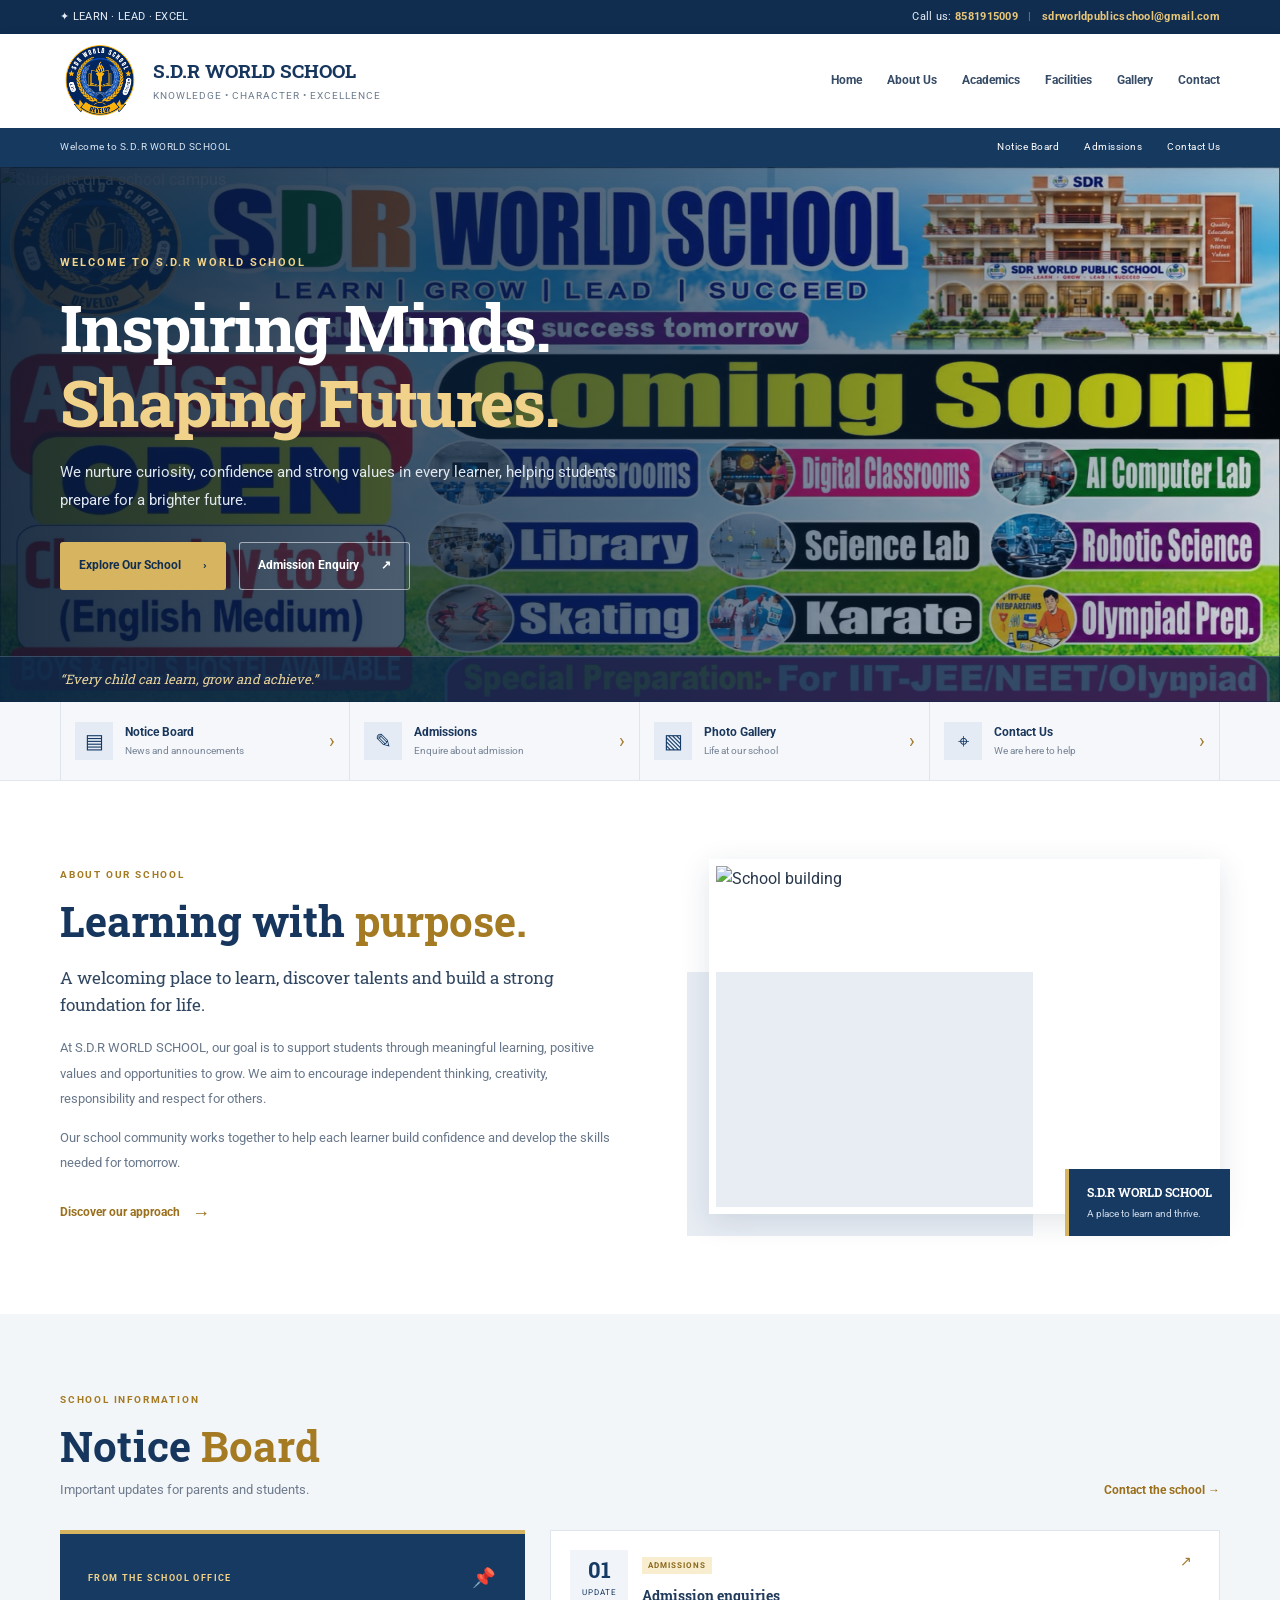
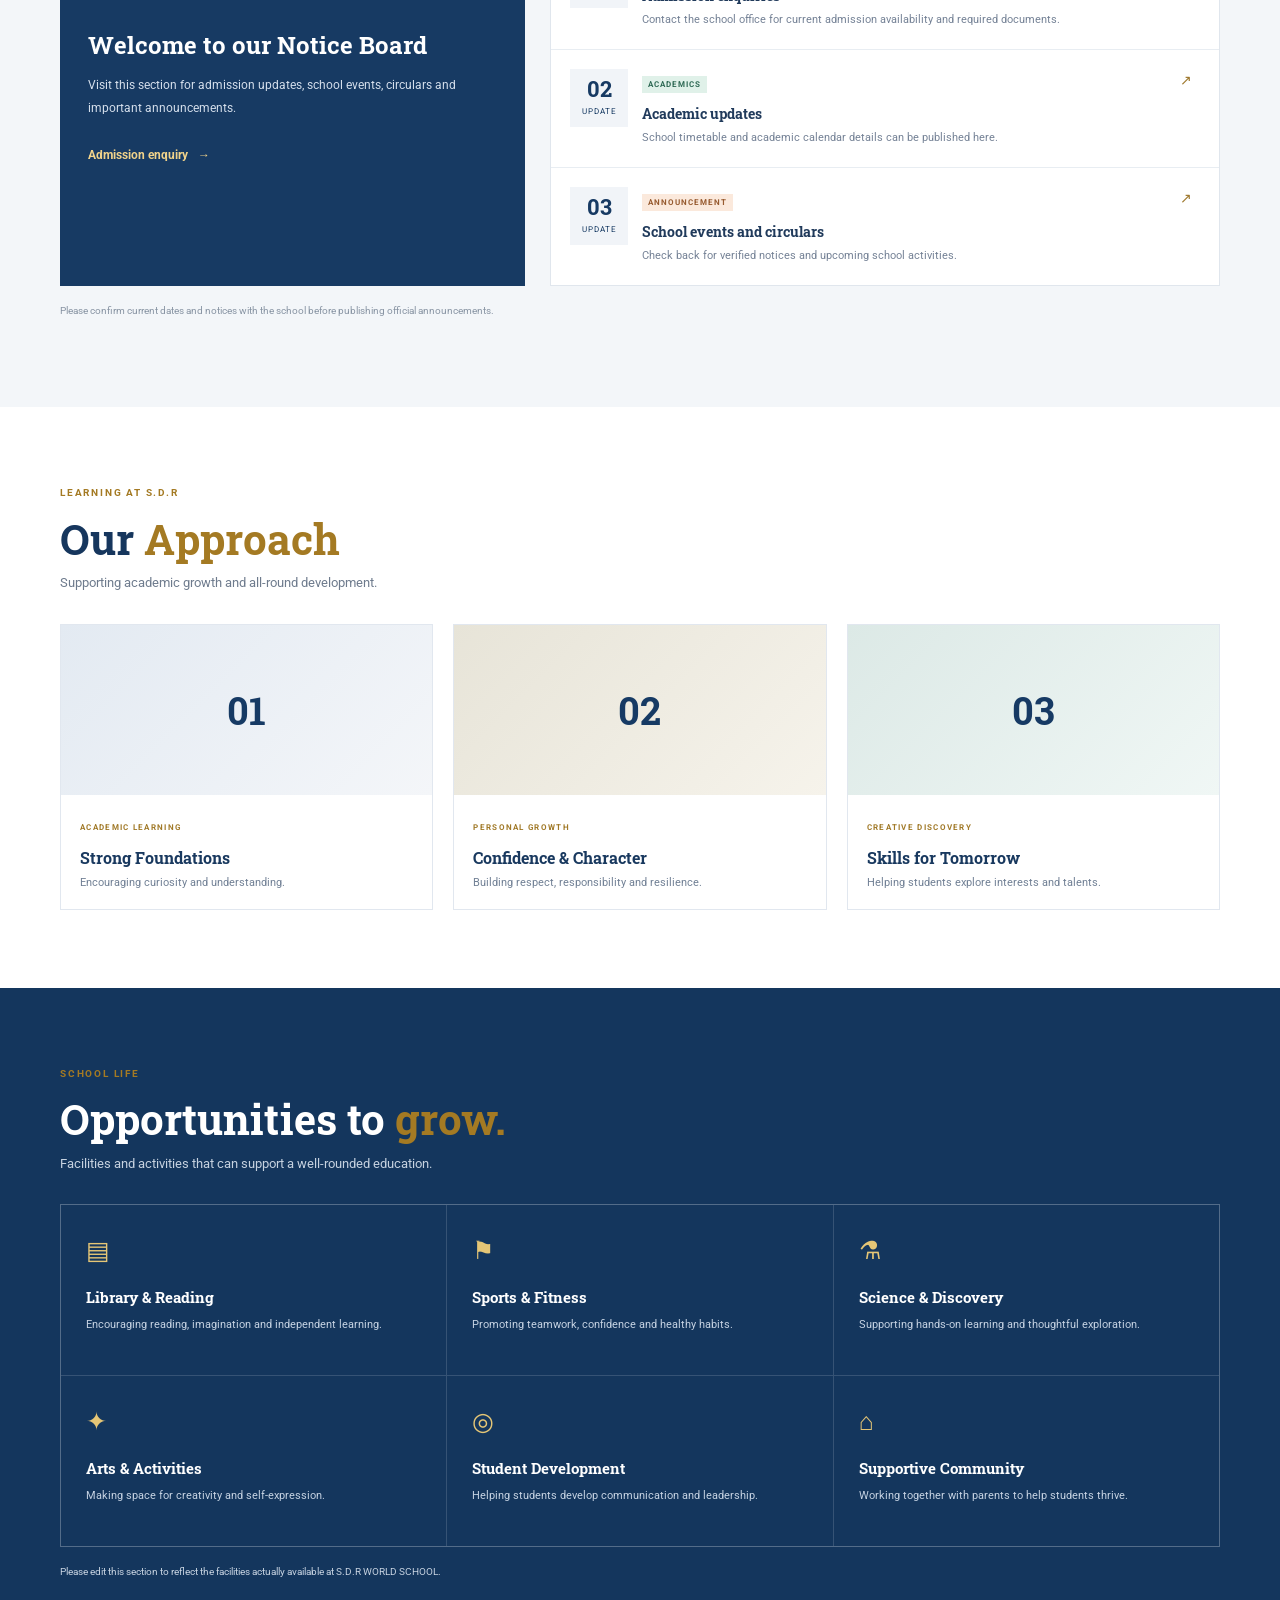
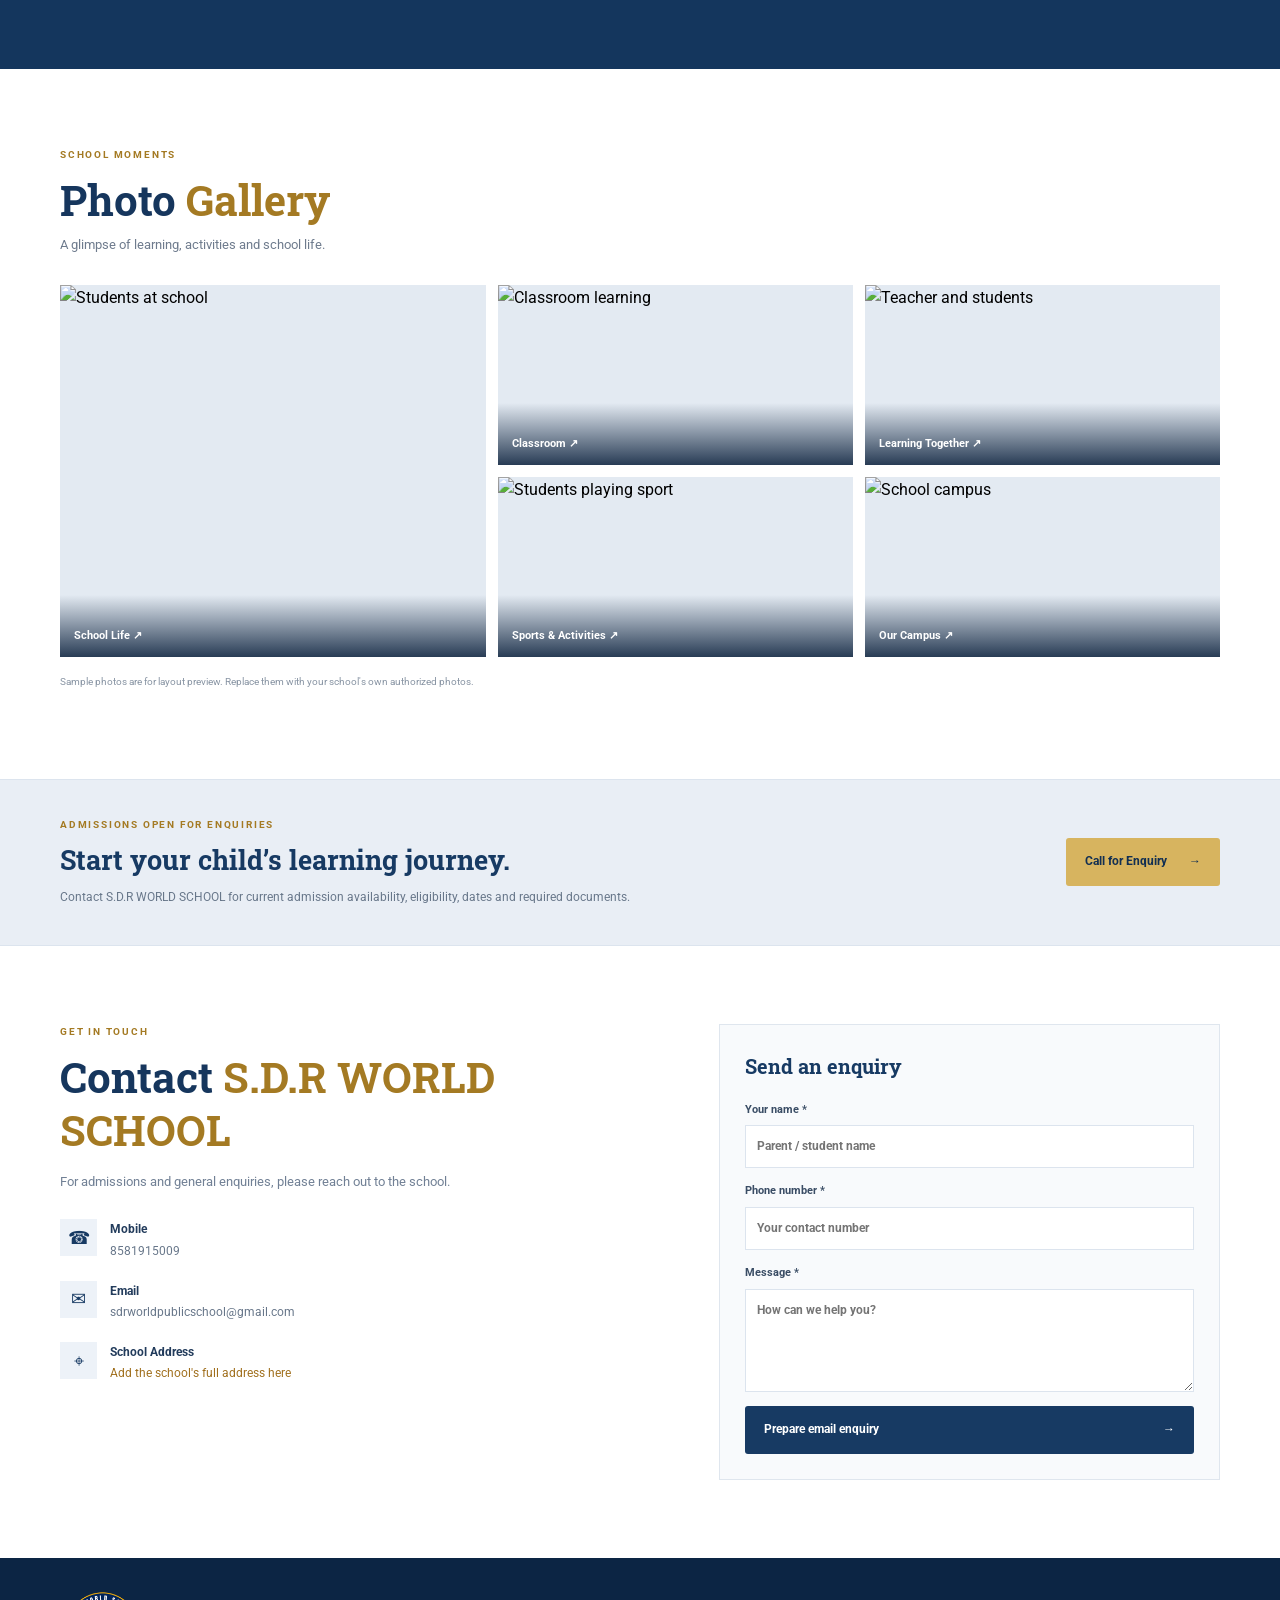
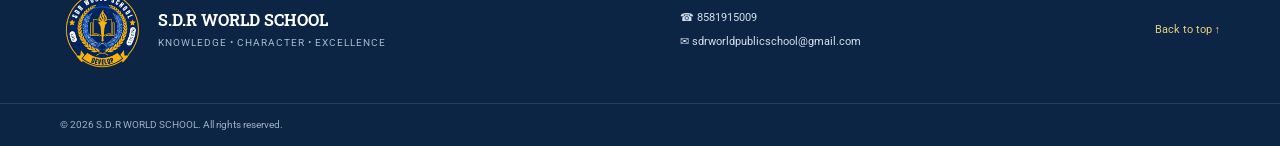
==== index.html @ 9d7c6c74 "Add files via upload" ====
<!DOCTYPE html>
<html lang="en">
<head>
<meta charset="UTF-8">
<meta name="viewport" content="width=device-width, initial-scale=1">
<meta name="description" content="S.D.R WORLD SCHOOL — learning, character and excellence.">
<title>S.D.R WORLD SCHOOL | Official Website</title>


<link rel="preconnect" href="https://fonts.googleapis.com">
<link href="https://fonts.googleapis.com/css2?family=Roboto:wght@400;500;700&family=Roboto+Slab:wght@500;600;700&display=swap" rel="stylesheet">

<link rel="stylesheet" href="style.css">

<script src="script.js" defer></script>


</head>
<body>
<div class="top-strip">
  <div class="wrap strip-inner">
    <span>✦ LEARN · LEAD · EXCEL</span>
    <span>Call us:
       <a href="tel:+918581915009">8581915009</a>
        <span class="top-sep">|</span> 
        <a href="mailto:sdrworldpublicschool@gmail.com">sdrworldpublicschool@gmail.com</a>
      </span>
    </div>
  </div>

<header class="header">
  <div class="wrap identity">
    <a class="school-brand" href="#home" aria-label="S.D.R WORLD SCHOOL home">
      
<img
  src="logo.png"
  alt="S.D.R WORLD SCHOOL Logo"
  class="school-logo">

      <span>
        <strong>S.D.R WORLD SCHOOL</strong>
        <small>Knowledge • Character • Excellence</small>
      </span>
    </a>
    <button class="menu-btn" id="menuBtn" aria-expanded="false" aria-controls="nav" aria-label="Open menu">☰</button>

    <nav id="nav">
      <a href="#home">Home</a>
      <a href="#about">About Us</a>
      <a href="#academics">Academics</a>
      <a href="#facilities">Facilities</a>
      <a href="#gallery">Gallery</a>
      <a href="#contact">Contact</a>
    </nav>
  </div>
  <div class="nav-bottom">
    <div class="wrap nav-bottom-inner">
      <span>Welcome to S.D.R WORLD SCHOOL</span>
      <div>
        <a href="#notices">Notice Board</a>
        <a href="#admissions">Admissions</a>
        <a href="#contact">Contact Us</a>
      </div>
    </div>
  </div>
</header>
<main>
<section class="hero" id="home">
  <img src="https://images.unsplash.com/photo-1523050854058-8df90110c9f1?auto=format&fit=crop&w=2000&q=85" alt="Students on a school campus" class="hero-bg">
  <div class="hero-shade"></div>
  <div class="wrap hero-content">
    <div class="hero-label">WELCOME TO S.D.R WORLD SCHOOL</div>
    <h1>Inspiring Minds.
      <br>
      <span>Shaping Futures.</span>
    </h1>
    <p>We nurture curiosity, confidence and strong values in every learner, helping students prepare for a brighter future.</p>
    
    <div class="hero-buttons">
      <a class="btn gold" href="#about">Explore Our School
         <span>›</span>
        </a>
        <a class="btn transparent" href="#admissions">Admission Enquiry <span>↗</span>
        </a>
      </div>
    </div>
  <div class="hero-motto">
    <div class="wrap">“Every child can learn, grow and achieve.”</div>
  </div>
</section>
<div class="quick-links">
  <div class="wrap quick-grid">
<a href="#notices">
  <span class="quick-icon">▤</span>
  <span>
    <b>Notice Board</b>
    <small>News and announcements</small>
  </span>
  <i>›</i>
</a>
<a href="#admissions">
  <span class="quick-icon">✎</span>
  <span><b>Admissions</b>
    <small>Enquire about admission</small>
  </span>
  <i>›</i>
</a>
<a href="#gallery">
  <span class="quick-icon">▧</span>
  <span>
    <b>Photo Gallery</b>
    <small>Life at our school</small>
  </span>
  <i>›</i>
</a>
<a href="#contact">

  <span class="quick-icon">⌖</span>
  <span>
    <b>Contact Us</b>
    <small>We are here to help</small>
  </span>
  <i>›</i>
</a>
</div>
</div>
<section class="section" id="about">
  <div class="wrap about-grid">
    <div>
      <div class="kicker">ABOUT OUR SCHOOL</div>
      <h2>Learning with <em>purpose.</em></h2>
      <p class="lead">A welcoming place to learn, discover talents and build a strong foundation for life.</p>
      <p>At S.D.R WORLD SCHOOL, our goal is to support students through meaningful learning, positive values and opportunities to grow. We aim to encourage independent thinking, creativity, responsibility and respect for others.</p>
      <p>Our school community works together to help each learner build confidence and develop the skills needed for tomorrow.</p>
      <a class="inline-link" href="#academics">
        Discover our approach <b>→</b>
      </a>
    </div>
    <div class="about-image">
      <img src="https://images.unsplash.com/photo-1580582932707-520aed937b7b?auto=format&fit=crop&w=1000&q=85" alt="School building">
      <div class="image-note">
        <strong>S.D.R WORLD SCHOOL</strong>
        <small>A place to learn and thrive.</small>
      </div>
    </div>
    </div>
  </section>

<section class="notice-section section" id="notices">
  <div class="wrap">
    <div class="section-title"><div>
      <div class="kicker">SCHOOL INFORMATION</div>
      <h2>Notice <em>Board</em></h2>
      <p>Important updates for parents and students.</p>
    </div>
    <a class="inline-link" href="#contact">Contact the school →</a>
  </div>
  <div class="notice-layout">
    <div class="notice-feature">
      <div class="notice-feature-top">
        <span>FROM THE SCHOOL OFFICE</span>
        <span class="pin">📌</span>
      </div>
      <h3>Welcome to our Notice Board</h3>
      <p>Visit this section for admission updates, school events, circulars and important announcements.</p>
      <a href="#admissions">Admission enquiry <b>→</b></a>
    </div>
    
    <div class="notice-list">
<article class="notice">
  <div class="date">
    <b>01</b>
    <span>UPDATE</span>
  </div>
  <div>
    <span class="tag">ADMISSIONS</span>
    <h3>Admission enquiries</h3>
    <p>Contact the school office for current admission availability and required documents.</p>
  </div>
  <span class="arrow">↗</span>
</article>


<article class="notice">
  <div class="date"><b>02</b>
    <span>UPDATE</span>
  </div>
  <div>
    <span class="tag green">ACADEMICS</span>
    <h3>Academic updates</h3>
    <p>School timetable and academic calendar details can be published here.</p>
  </div>
  <span class="arrow">↗</span>
</article>

<article class="notice">
  <div class="date"><b>03</b>
    <span>UPDATE</span>
  </div>
  <div>
    <span class="tag orange">ANNOUNCEMENT</span>
    <h3>School events and circulars</h3>
    <p>Check back for verified notices and upcoming school activities.</p>
  </div>
  <span class="arrow">↗</span>
</article>

</div>
</div>

<p class="notice-warning">Please confirm current dates and notices with the school before publishing official announcements.</p>
</div>
</section>

<section class="section admin-section" id="academics">
  <div class="wrap">
    <div class="section-title">
      <div>
        <div class="kicker">LEARNING AT S.D.R</div>
        <h2>Our <em>Approach</em></h2>
        <p>Supporting academic growth and all-round development.</p>
      </div>
    </div>
    <div class="staff-grid">
      <article class="staff-card">
        <div class="staff-placeholder">01</div>
        <div class="staff-info">
          <span>ACADEMIC LEARNING</span>
          <h3>Strong Foundations</h3>
          <p>Encouraging curiosity and understanding.</p>
        </div>
      </article>
      <article class="staff-card">
        <div class="staff-placeholder alt1">02</div>
        <div class="staff-info">
          <span>PERSONAL GROWTH</span>
          <h3>Confidence & Character</h3>
          <p>Building respect, responsibility and resilience.</p>
        </div>
      </article>

      <article class="staff-card">
        <div class="staff-placeholder alt2">03</div>
        <div class="staff-info">
          <span>CREATIVE DISCOVERY</span>
          <h3>Skills for Tomorrow</h3>
          <p>Helping students explore interests and talents.</p>
        </div>
      </article>
    </div>
  </div>
</section>

<section class="facilities-section section" id="facilities">
  <div class="wrap">
    <div class="section-title light-title"><div>
      <div class="kicker">SCHOOL LIFE</div>
      <h2>Opportunities to <em>grow.</em></h2>
      <p>Facilities and activities that can support a well-rounded education.</p>
    </div>
  </div>
  <div class="facility-grid">
    <article>
      <span>▤</span>
      <h3>Library & Reading</h3>
      <p>Encouraging reading, imagination and independent learning.</p>
    </article>
    <article>
      <span>⚑</span>
      <h3>Sports & Fitness</h3>
      <p>Promoting teamwork, confidence and healthy habits.</p>
    </article>
    
    <article>
      <span>⚗</span>
      <h3>Science & Discovery</h3>
      <p>Supporting hands-on learning and thoughtful exploration.</p>
    </article>
    <article>
      <span>✦</span>
      <h3>Arts & Activities</h3>
      <p>Making space for creativity and self-expression.</p>
    </article>

    <article>
      <span>◎</span>
      <h3>Student Development</h3>
      <p>Helping students develop communication and leadership.</p>
    </article>
    
    <article>
      <span>⌂</span>
      <h3>Supportive Community</h3>
      <p>Working together with parents to help students thrive.</p>
    </article>

  </div>
  <p class="facility-note">Please edit this section to reflect the facilities actually available at S.D.R WORLD SCHOOL.</p>
</div>
</section>



<section class="section gallery-section" id="gallery">
  <div class="wrap">
    <div class="section-title">
      <div>
        <div class="kicker">SCHOOL MOMENTS</div>
        <h2>Photo <em>Gallery</em></h2>
        <p>A glimpse of learning, activities and school life.</p>
      </div>
    </div>
    <div class="gallery-grid">
      <button class="gallery-item large" data-src="https://images.unsplash.com/photo-1523050854058-8df90110c9f1?auto=format&fit=crop&w=1600&q=90">
        <img src="https://images.unsplash.com/photo-1523050854058-8df90110c9f1?auto=format&fit=crop&w=1000&q=80" alt="Students at school">
        <span>School Life ↗</span>
      </button>
      <button class="gallery-item" data-src="https://images.unsplash.com/photo-1509062522246-3755977927d7?auto=format&fit=crop&w=1600&q=90">
        <img src="https://images.unsplash.com/photo-1509062522246-3755977927d7?auto=format&fit=crop&w=700&q=80" alt="Classroom learning">
        <span>Classroom ↗</span>
      </button>
      <button class="gallery-item" data-src="https://images.unsplash.com/photo-1577896851231-70ef18881754?auto=format&fit=crop&w=1600&q=90">
        <img src="https://images.unsplash.com/photo-1577896851231-70ef18881754?auto=format&fit=crop&w=700&q=80" alt="Teacher and students">
        <span>Learning Together ↗</span>
      </button>
      
      <button class="gallery-item" data-src="https://images.unsplash.com/photo-1529390079861-591de354faf5?auto=format&fit=crop&w=1600&q=90">
        <img src="https://images.unsplash.com/photo-1529390079861-591de354faf5?auto=format&fit=crop&w=700&q=80" alt="Students playing sport">
        <span>Sports & Activities ↗</span>
      </button>
      <button class="gallery-item" data-src="https://images.unsplash.com/photo-1580582932707-520aed937b7b?auto=format&fit=crop&w=1600&q=90">
        <img src="https://images.unsplash.com/photo-1580582932707-520aed937b7b?auto=format&fit=crop&w=700&q=80" alt="School campus">
        <span>Our Campus ↗</span>
      </button>
    </div>
    <p class="small-note">Sample photos are for layout preview. Replace them with your school's own authorized photos.</p>
  </div>
</section>


<section class="admission-band" id="admissions">
  <div class="wrap band-inner"><div>
    <div class="kicker">ADMISSIONS OPEN FOR ENQUIRIES</div>
    <h2>Start your child’s learning journey.</h2>
    <p>Contact S.D.R WORLD SCHOOL for current admission availability, eligibility, dates and required documents.</p>
  </div>
  <a class="btn gold" href="tel:+918581915009">Call for Enquiry 
    <span>→</span></a>
  </div>
</section>


<section class="section contact-section" id="contact">
  
  <div class="wrap contact-grid">
    <div>
      <div class="kicker">GET IN TOUCH</div>
      <h2>Contact <em>S.D.R WORLD SCHOOL</em></h2>
      <p>For admissions and general enquiries, please reach out to the school.</p>
      <div class="contact-details"><div>
        <span>☎</span>
        <p>
          <b>Mobile</b>
          <br>
          <a href="tel:+918581915009">8581915009</a>
        </p>
      </div>
      <div>
        <span>✉</span>
        <p>
          <b>Email</b>
          <br>
          <a href="mailto:sdrworldpublicschool@gmail.com">sdrworldpublicschool@gmail.com</a>
        </p>
      </div>
      <div>
        <span>⌖</span>
        <p>
          <b>School Address</b>
          <br>
          <span class="address-placeholder">Add the school's full address here</span>
        </p>
      </div>
    </div>
  </div>
  <form id="contactForm" class="contact-form">
    <h3>Send an enquiry</h3>
    <label>Your name *
      <input name="name" required minlength="2" placeholder="Parent / student name">
    </label>
    <label>Phone number *
      <input name="phone" required inputmode="tel" pattern="[0-9+() -]{7,20}" placeholder="Your contact number">
    </label>
    <label>Message *<textarea name="message" required rows="4" placeholder="How can we help you?"></textarea>
    </label>
    <button class="btn navy-btn" type="submit">Prepare email enquiry 
      <span>→</span>
    </button>
    <p id="formStatus" class="form-status" role="status" aria-live="polite"></p>
  </form>
</div>
</section>


</main>


<footer>
  <div class="wrap footer-top">
    <a class="school-brand footer-brand" href="#home">
      
<img
  src="logo.png"
  alt="S.D.R WORLD SCHOOL Logo"
  class="school-logo footer-school-logo"
>

      <span>
        <strong>S.D.R WORLD SCHOOL</strong>
        <small>Knowledge • Character • Excellence</small>
      </span>
    </a>
    <div class="footer-contact">
      <a href="tel:+918581915009">☎ 8581915009</a>
      <a href="mailto:sdrworldpublicschool@gmail.com">✉ sdrworldpublicschool@gmail.com</a>
    </div>
    <a href="#home">Back to top ↑</a>
  </div>
  <div class="footer-bottom">
    <div class="wrap">© 
      <span id="year">

    </span> 
    
    S.D.R WORLD SCHOOL. All rights reserved.
  </div>
</div>
</footer>

<div class="lightbox" id="lightbox" hidden role="dialog" aria-modal="true" aria-label="Gallery photo">
  <button id="closeLightbox" aria-label="Close photo">×</button>
  <img id="lightboxImg" alt="">
</div>
</body>
</html>
---- style.css ----
*{box-sizing:border-box}

html{scroll-behavior:smooth;scroll-padding-top:130px}

body{margin:0;font-family:Roboto,Arial,sans-serif;color:#27364a;line-height:1.65}

a{color:inherit;text-decoration:none}

img{display:block;max-width:100%}

button,input,textarea{font:inherit}

.wrap{width:min(1160px,calc(100% - 44px));margin:auto}

.top-strip{background:#102d50;color:#e7edf5;font-size:11px;letter-spacing:.3px}

.strip-inner{min-height:34px;display:flex;align-items:center;justify-content:space-between;gap:15px}

.strip-inner a{color:#e8c779;font-weight:700}

.top-sep{padding:0 7px;color:#6e86a1}

.header{position:sticky;top:0;z-index:20;background:white;box-shadow:0 3px 14px #102d5010}

.identity{min-height:94px;display:flex;align-items:center;justify-content:space-between;gap:25px}

.school-brand{display:flex;align-items:center;gap:13px;color:#16365d}

.crest{width:62px;height:62px;clip-path:polygon(0 0,100% 0,100% 72%,50% 100%,0 72%);background:#153b67;color:#f2d48a;display:flex;flex-direction:column;align-items:center;justify-content:center;border:2px solid #d6b65e}

.crest b{font-family:"Roboto Slab",serif;font-size:17px;line-height:1.1}

.crest small{font-size:6px;letter-spacing:.4px;margin-top:5px}

.school-brand strong{display:block;font-family:"Roboto Slab",serif;font-size:19px;line-height:1.35}

.school-brand>span:last-child>small{display:block;color:#6e7d90;font-size:10px;letter-spacing:1px;text-transform:uppercase;margin-top:4px}

.identity nav{display:flex;align-items:center;gap:clamp(12px,2vw,25px);font-size:12px;font-weight:700;color:#374c66}

.identity nav a:hover{color:#a4771e}

.menu-btn{display:none;background:#173a63;color:white;border:0;border-radius:5px;padding:8px 11px;font-size:21px}

.nav-bottom{background:#16395f;color:white}

.nav-bottom-inner{min-height:39px;display:flex;justify-content:space-between;align-items:center;font-size:10px;letter-spacing:.5px}

.nav-bottom-inner>span{color:#d9e4f1}

.nav-bottom-inner div{display:flex;gap:25px}

.nav-bottom a:hover{color:#f3d58c}

.hero{height:535px;position:relative;color:white;display:flex;align-items:center;background:#102d50;overflow:hidden}

.hero-bg,.hero-shade{position:absolute;inset:0;width:100%;height:100%;object-fit:cover}

.hero-shade{background:linear-gradient(90deg,rgba(8,27,50,.9),rgba(10,37,66,.68) 50%,rgba(11,35,61,.18))}

.hero-content{position:relative;z-index:1;padding-bottom:25px}

.hero-label{color:#f1d38a;font-size:11px;font-weight:700;letter-spacing:2px}

.hero h1{font-family:"Roboto Slab",serif;font-size:clamp(39px,5.4vw,65px);line-height:1.15;letter-spacing:-1.6px;margin:18px 0}

.hero h1 span{color:#f0d28a}

.hero p{max-width:560px;color:#e0e7ef;font-size:15px;line-height:1.9;margin-bottom:27px}

.hero-buttons{display:flex;gap:13px;flex-wrap:wrap}

.btn{display:inline-flex;align-items:center;justify-content:center;gap:22px;padding:13px 18px;font-size:12px;font-weight:700;border:1px solid transparent;border-radius:3px;transition:.2s;cursor:pointer}

.btn:hover{transform:translateY(-2px)}

.btn.gold{background:#d7b45f;color:#122f52}

.btn.gold:hover{background:#f0d28a}

.btn.transparent{border-color:#ffffff88;color:white;background:#ffffff0b}

.btn.transparent:hover{background:#ffffff19}

.hero-motto{position:absolute;z-index:1;bottom:0;left:0;right:0;background:#0d294cbb;border-top:1px solid #ffffff2b;color:#e7d39c;font-family:"Roboto Slab",serif;font-size:13px;font-style:italic;padding:12px 0}

.quick-links{background:#f5f7fa;border-bottom:1px solid #e2e7ee}

.quick-grid{display:grid;grid-template-columns:repeat(4,1fr)}

.quick-grid>a{display:flex;align-items:center;gap:12px;padding:20px 14px;border-right:1px solid #dfe5ed;min-width:0}

.quick-grid>a:first-child{border-left:1px solid #dfe5ed}

.quick-icon{width:38px;height:38px;display:grid;place-items:center;background:#e4ebf4;color:#163b67;font-size:20px;flex-shrink:0}

.quick-grid b,.quick-grid small{display:block}

.quick-grid b{font-size:12px;color:#1b385c}

.quick-grid small{font-size:10px;color:#778497}

.quick-grid i{margin-left:auto;color:#a47c2c;font-style:normal;font-size:19px}

.section{padding:78px 0}

.about-grid{display:grid;grid-template-columns:1fr .95fr;gap:65px;align-items:center}

.kicker{font-size:10px;letter-spacing:1.8px;font-weight:700;color:#a47a23}

.section h2,.contact-section h2{font-family:"Roboto Slab",serif;font-size:clamp(30px,3.5vw,42px);line-height:1.25;color:#16365d;margin:11px 0 15px}

.section h2 em,.contact-section h2 em{font-style:normal;color:#a47a23}

.about-grid p{font-size:13px;color:#68778a;line-height:1.95}

.about-grid .lead{font-family:"Roboto Slab",serif;font-size:17px;color:#314761;line-height:1.6}

.inline-link{display:inline-flex;gap:12px;align-items:center;color:#9a701d;font-size:12px;font-weight:700;margin-top:10px}

.inline-link b{font-size:18px}

.about-image{position:relative;padding:0 0 22px 22px}

.about-image:before{content:"";position:absolute;z-index:-1;left:0;bottom:0;width:65%;height:70%;background:#e8edf4}

.about-image img{height:355px;width:100%;object-fit:cover;border:7px solid white;box-shadow:0 8px 28px #172f4c20}

.image-note{position:absolute;right:-10px;bottom:0;background:#173a63;color:white;padding:14px 18px;border-left:4px solid #d7b45f}

.image-note strong,.image-note small{display:block}

.image-note strong{font-family:"Roboto Slab",serif;font-size:12px}

.image-note small{color:#cfdae8;font-size:10px;margin-top:3px}

.notice-section{background:#f3f6f9}

.section-title{display:flex;align-items:end;justify-content:space-between;gap:30px;margin-bottom:30px}

.section-title h2{margin-bottom:7px}

.section-title p{color:#6e7b8d;font-size:13px;margin:0}

.notice-layout{display:grid;grid-template-columns:.82fr 1.18fr;gap:25px}

.notice-feature{background:#173a63;color:white;padding:28px;min-height:300px;border-top:4px solid #d7b45f}.notice-feature-top{display:flex;justify-content:space-between;align-items:center;color:#f0d28a;font-size:9px;letter-spacing:1.4px;font-weight:700}.pin{font-size:19px}.notice-feature h3{font-family:"Roboto Slab",serif;font-size:24px;line-height:1.4;margin:35px 0 12px}.notice-feature p{color:#d5dfec;font-size:12px;line-height:1.9}.notice-feature>a{display:inline-flex;gap:10px;margin-top:14px;color:#f0d28a;font-size:12px;font-weight:700}.notice-list{background:white;border:1px solid #e0e6ed}.notice{display:grid;grid-template-columns:58px 1fr 20px;gap:14px;padding:19px;border-bottom:1px solid #e8edf2;align-items:start}.notice:last-child{border-bottom:0}.date{height:58px;background:#f1f4f8;display:flex;flex-direction:column;align-items:center;justify-content:center;color:#173a63}.date b{font-family:"Roboto Slab",serif;font-size:22px;line-height:1}.date span{font-size:8px;letter-spacing:1px;margin-top:5px}.tag{font-size:8px;font-weight:700;letter-spacing:1px;color:#8a681e;background:#f8edce;padding:4px 6px}.tag.green{color:#2f6a55;background:#e0f1e9}.tag.orange{color:#975b30;background:#fbe9dc}.notice h3{font-family:"Roboto Slab",serif;color:#203a5b;font-size:14px;margin:7px 0 4px}.notice p{font-size:11px;color:#758296;line-height:1.7;margin:0}.arrow{color:#9e782d;font-size:14px}.notice-warning,.small-note,.facility-note{font-size:10px;color:#8995a4;margin-top:17px}.admin-section{background:white}.staff-grid{display:grid;grid-template-columns:repeat(3,1fr);gap:20px}.staff-card{border:1px solid #e1e7ef;background:#fff}.staff-placeholder{height:170px;display:grid;place-items:center;background:linear-gradient(135deg,#e3eaf2,#f4f6f9);color:#163a64;font-family:"Roboto Slab",serif;font-size:38px;font-weight:700}.staff-placeholder.alt1{background:linear-gradient(135deg,#e7e4d8,#f6f3eb)}.staff-placeholder.alt2{background:linear-gradient(135deg,#dce9e6,#f0f7f5)}.staff-info{padding:17px 19px}.staff-info span{font-size:8px;letter-spacing:1.3px;color:#a17a29;font-weight:700}.staff-info h3{font-family:"Roboto Slab",serif;color:#19395f;font-size:16px;margin:7px 0 2px}.staff-info p{font-size:11px;color:#718095;margin:0}.facilities-section{background:#14365d;color:white}.light-title h2{color:white}.light-title p{color:#c6d2e0}.facility-grid{display:grid;grid-template-columns:repeat(3,1fr);gap:1px;background:#ffffff25;border:1px solid #ffffff25}.facility-grid article{padding:25px;background:#14365d;min-height:170px}.facility-grid article>span{font-size:25px;color:#e5c676}.facility-grid h3{font-family:"Roboto Slab",serif;font-size:15px;margin:13px 0 6px}.facility-grid p{font-size:11px;line-height:1.8;color:#c5d2e2;margin:0}.facility-note{color:#c6d2e0}.gallery-grid{display:grid;grid-template-columns:1.2fr 1fr 1fr;grid-template-rows:180px 180px;gap:12px}.gallery-item{position:relative;overflow:hidden;padding:0;border:0;background:#e3eaf2;cursor:pointer;text-align:left}.gallery-item img{width:100%;height:100%;object-fit:cover;transition:transform .4s}.gallery-item:hover img{transform:scale(1.05)}.gallery-item.large{grid-row:span 2}.gallery-item span{position:absolute;bottom:0;left:0;right:0;background:linear-gradient(transparent,#071d39d9);padding:32px 14px 12px;color:white;font-size:11px;font-weight:700}.admission-band{background:#e9eef5;border-top:1px solid #dce4ee;border-bottom:1px solid #dce4ee;padding:37px 0}.band-inner{display:flex;align-items:center;justify-content:space-between;gap:30px}.band-inner h2{font-family:"Roboto Slab",serif;color:#173a63;font-size:27px;margin:5px 0}.band-inner p{font-size:12px;color:#68778a;max-width:650px;margin:0}.contact-grid{display:grid;grid-template-columns:1fr .85fr;gap:70px}.contact-section>div>div>p{font-size:13px;color:#718095}.contact-details{display:grid;gap:18px;margin-top:27px}.contact-details>div{display:flex;align-items:start;gap:13px}.contact-details>div>span:first-child{width:37px;height:37px;display:grid;place-items:center;background:#edf2f8;color:#173a63;font-size:18px;flex-shrink:0}.contact-details p{font-size:12px;color:#68778a;margin:0;line-height:1.8}.contact-details b{color:#233c5c}.address-placeholder{color:#a06f1d}.contact-form{border:1px solid #dfe6ee;padding:25px;background:#f8fafc;display:grid;gap:14px}.contact-form h3{font-family:"Roboto Slab",serif;color:#173a63;margin:0 0 4px;font-size:20px}.contact-form label{font-size:11px;font-weight:700;color:#3a4d65}.contact-form input,.contact-form textarea{display:block;width:100%;margin-top:6px;padding:11px;border:1px solid #dce4ee;background:white;outline:none;font-size:12px}.contact-form input:focus,.contact-form textarea:focus{border-color:#547aa5}.contact-form textarea{resize:vertical}.navy-btn{background:#173a63;color:white;justify-content:space-between}.navy-btn:hover{background:#0f2a4b}.form-status{font-size:11px;color:#345a38;background:#e3f2e4;padding:10px;display:none;margin:0}.form-status.show{display:block}footer{background:#0c2544;color:white}.footer-top{display:flex;align-items:center;justify-content:space-between;gap:25px;padding:30px 0}.footer-brand{color:white}.footer-brand .crest{background:#20456d}.footer-brand strong{font-size:16px}.footer-brand>span:last-child>small{color:#a9b9ce}.footer-contact{display:grid;gap:5px;font-size:11px;color:#d4dfec}.footer-contact a:hover{color:#e8cc80}.footer-top>a:last-child{font-size:11px;color:#e8cc80}.footer-bottom{border-top:1px solid #ffffff1d;color:#9eafc4;font-size:10px;padding:13px 0}.lightbox{position:fixed;inset:0;z-index:100;background:#06152bef;display:grid;place-items:center;padding:35px}.lightbox[hidden]{display:none}.lightbox img{max-width:min(100%,1100px);max-height:85vh;object-fit:contain}.lightbox button{position:absolute;right:25px;top:20px;border:0;background:#ffffff20;color:white;width:43px;height:43px;font-size:30px;cursor:pointer}
@media(max-width:900px){.identity nav{gap:12px;font-size:11px}.school-brand strong{font-size:16px}.about-grid,.contact-grid{gap:35px}.notice-layout{grid-template-columns:1fr 1.2fr}.quick-grid>a{padding:15px 9px;gap:8px}.quick-grid small{font-size:9px}}
@media(max-width:700px){.wrap{width:calc(100% - 30px)}.strip-inner{font-size:9px;flex-wrap:wrap;padding:6px 0}.identity{min-height:78px}.menu-btn{display:block}.identity nav{display:none;position:absolute;left:0;right:0;top:78px;background:white;padding:15px;box-shadow:0 10px 18px #142d4d1a;flex-direction:column;align-items:stretch}.identity nav.open{display:flex}.identity nav a{padding:9px;border-bottom:1px solid #edf1f5}.nav-bottom-inner{font-size:9px}.nav-bottom-inner div{gap:12px}.hero{height:510px}.hero h1{font-size:42px}.hero p{font-size:13px}.quick-grid{grid-template-columns:1fr 1fr}.quick-grid>a{border-bottom:1px solid #dfe5ed}.quick-grid>a:nth-child(odd){border-left:1px solid #dfe5ed}.section{padding:58px 0}.about-grid,.notice-layout,.contact-grid{grid-template-columns:1fr}.about-image img{height:290px}.section-title{align-items:start;flex-direction:column;gap:12px}.notice-feature{min-height:260px}.staff-grid{grid-template-columns:1fr}.staff-placeholder{height:130px}.facility-grid{grid-template-columns:1fr 1fr}.facility-grid article{padding:18px;min-height:160px}.gallery-grid{grid-template-columns:1fr 1fr;grid-template-rows:200px 145px 145px;gap:9px}.gallery-item.large{grid-column:span 2;grid-row:auto}.band-inner{align-items:start;flex-direction:column}.footer-top{align-items:start;flex-wrap:wrap}.footer-contact{order:3;width:100%}}
@media(prefers-reduced-motion:reduce){html{scroll-behavior:auto}*,*::before,*::after{transition:none!important}}



/* Original SDR logo - Header and Footer */
.school-logo {
  width: 80px;
  height: 80px;
  object-fit: contain;
  display: block;
  flex-shrink: 0;
}

/* Footer logo size */
.footer-school-logo {
  width: 85px;
  height: 85px;
}

/* Mobile screen */
@media (max-width: 700px) {
  .school-logo {
    width: 58px;
    height: 58px;
  }

  .footer-school-logo {
    width: 65px;
    height: 65px;
  }
}







.hero {
  background-image: url("back.jpeg");
  background-size: 100% 100%;
  background-position: center;
  background-repeat: no-repeat;
}
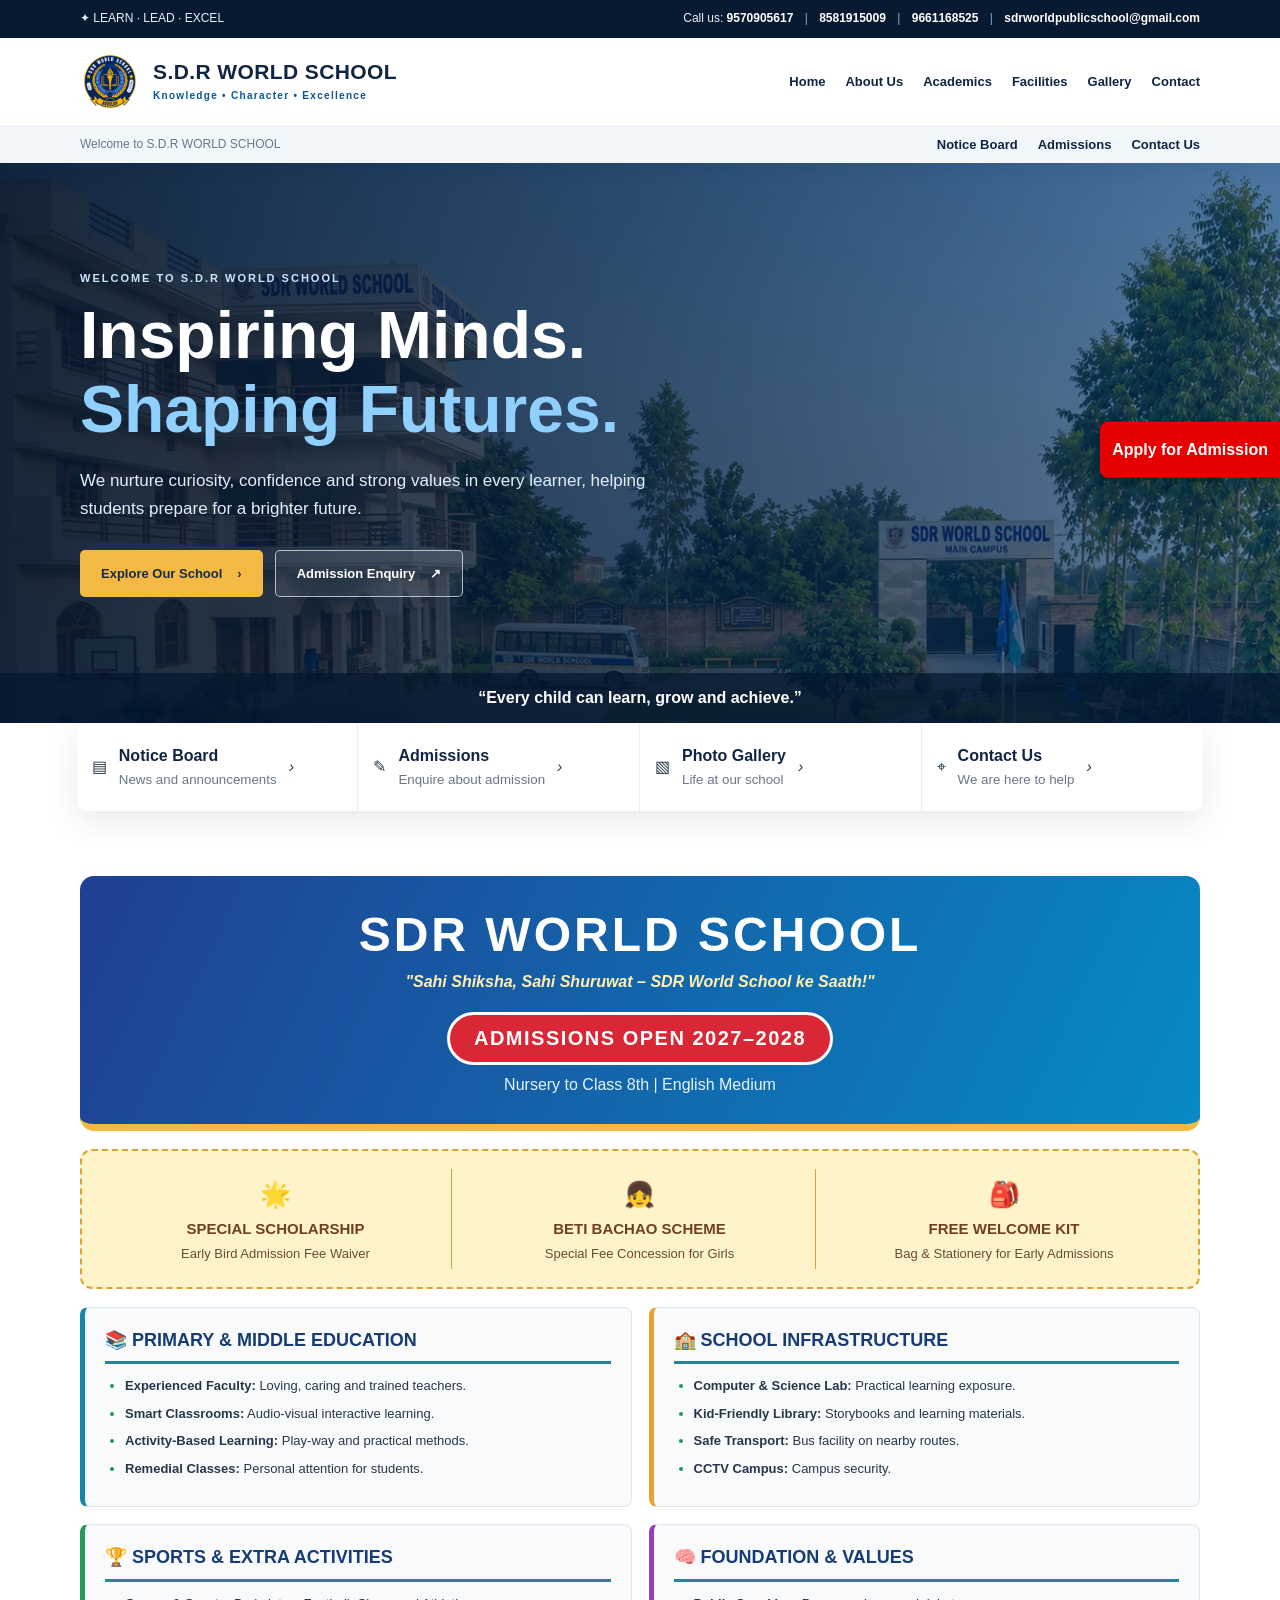
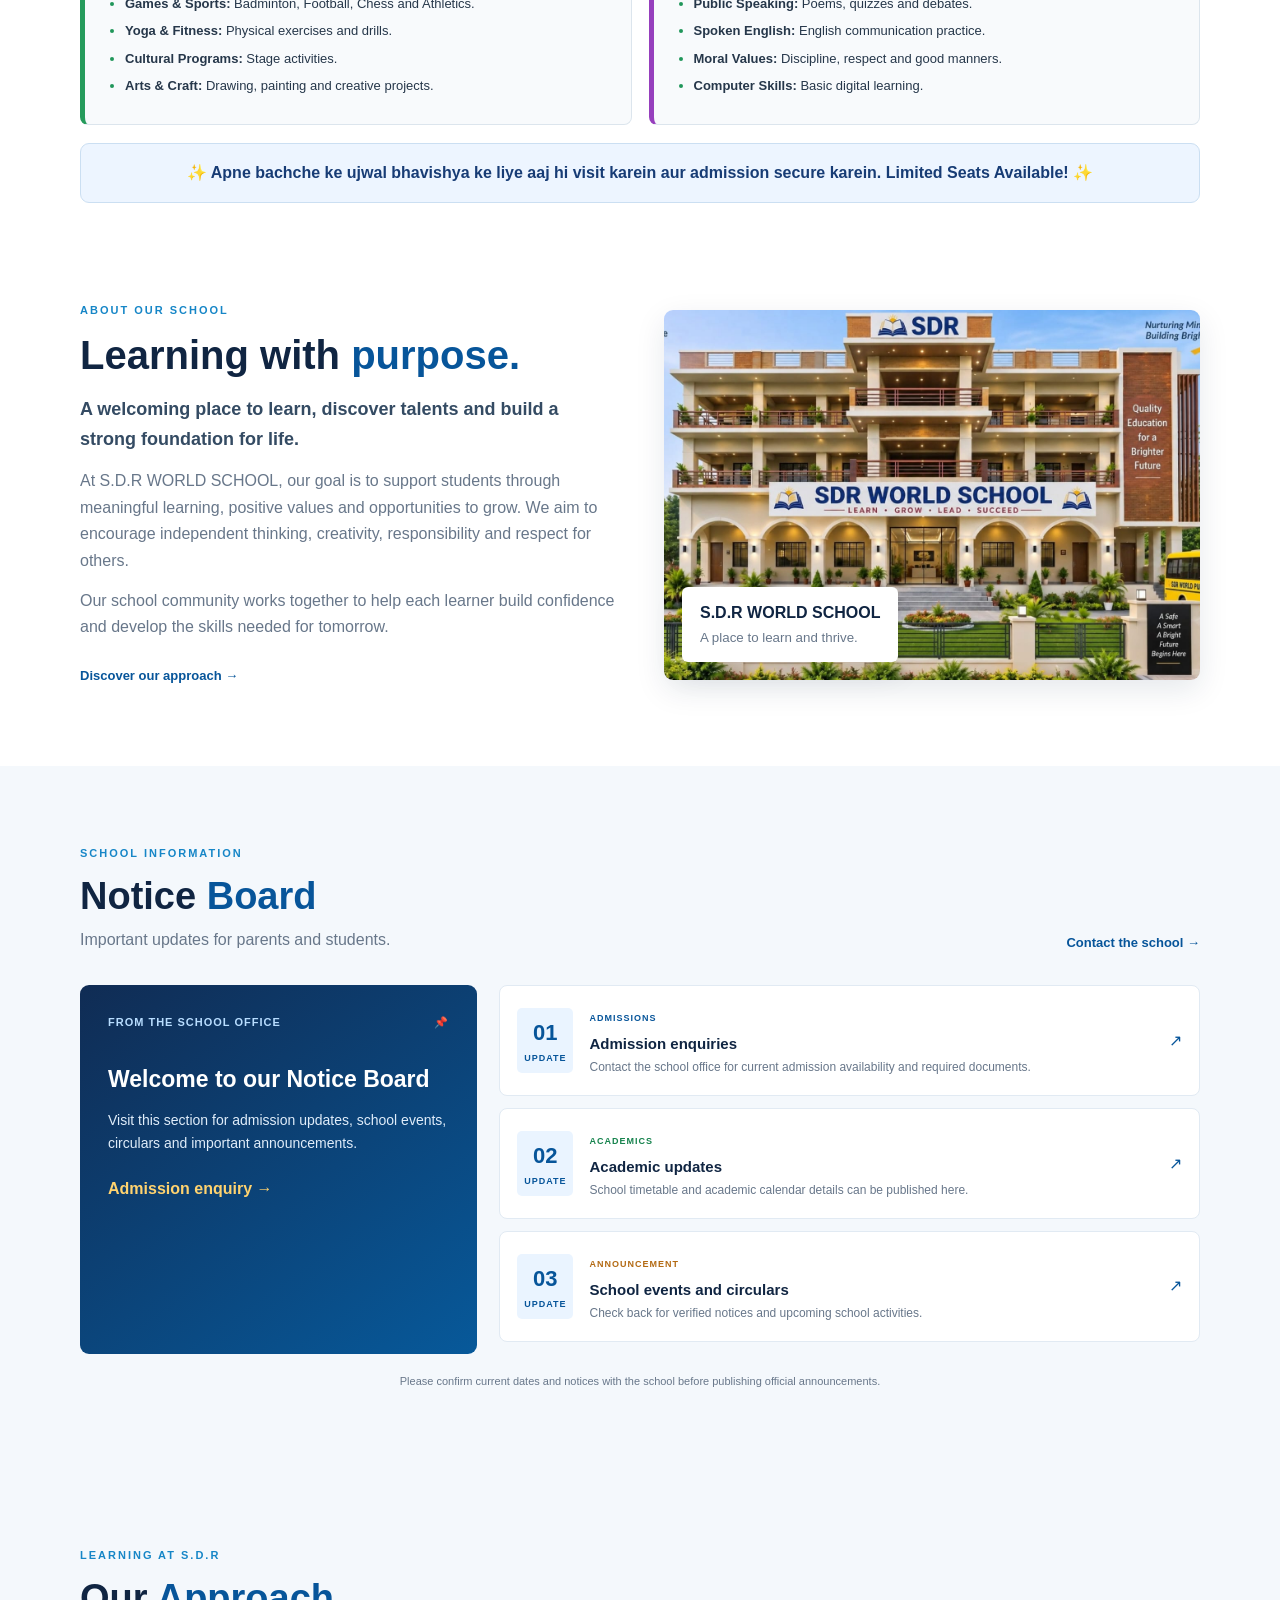
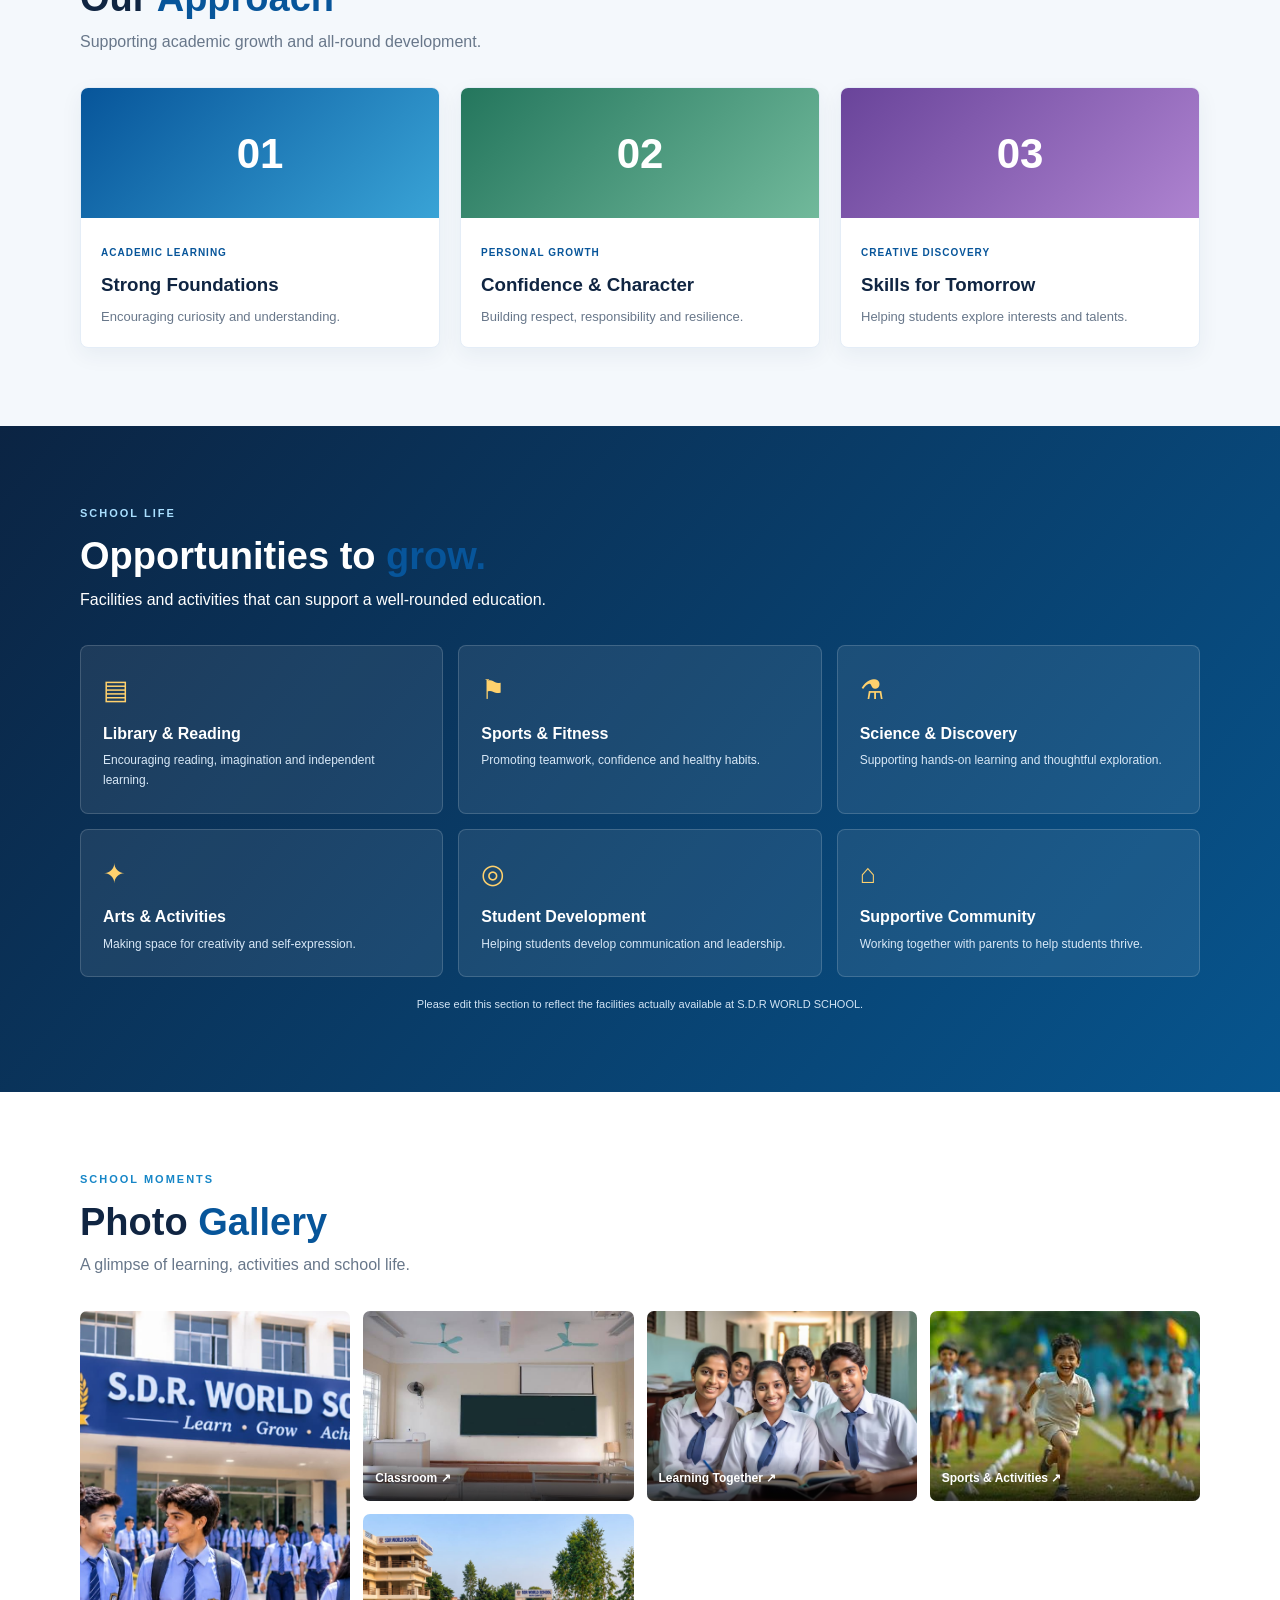
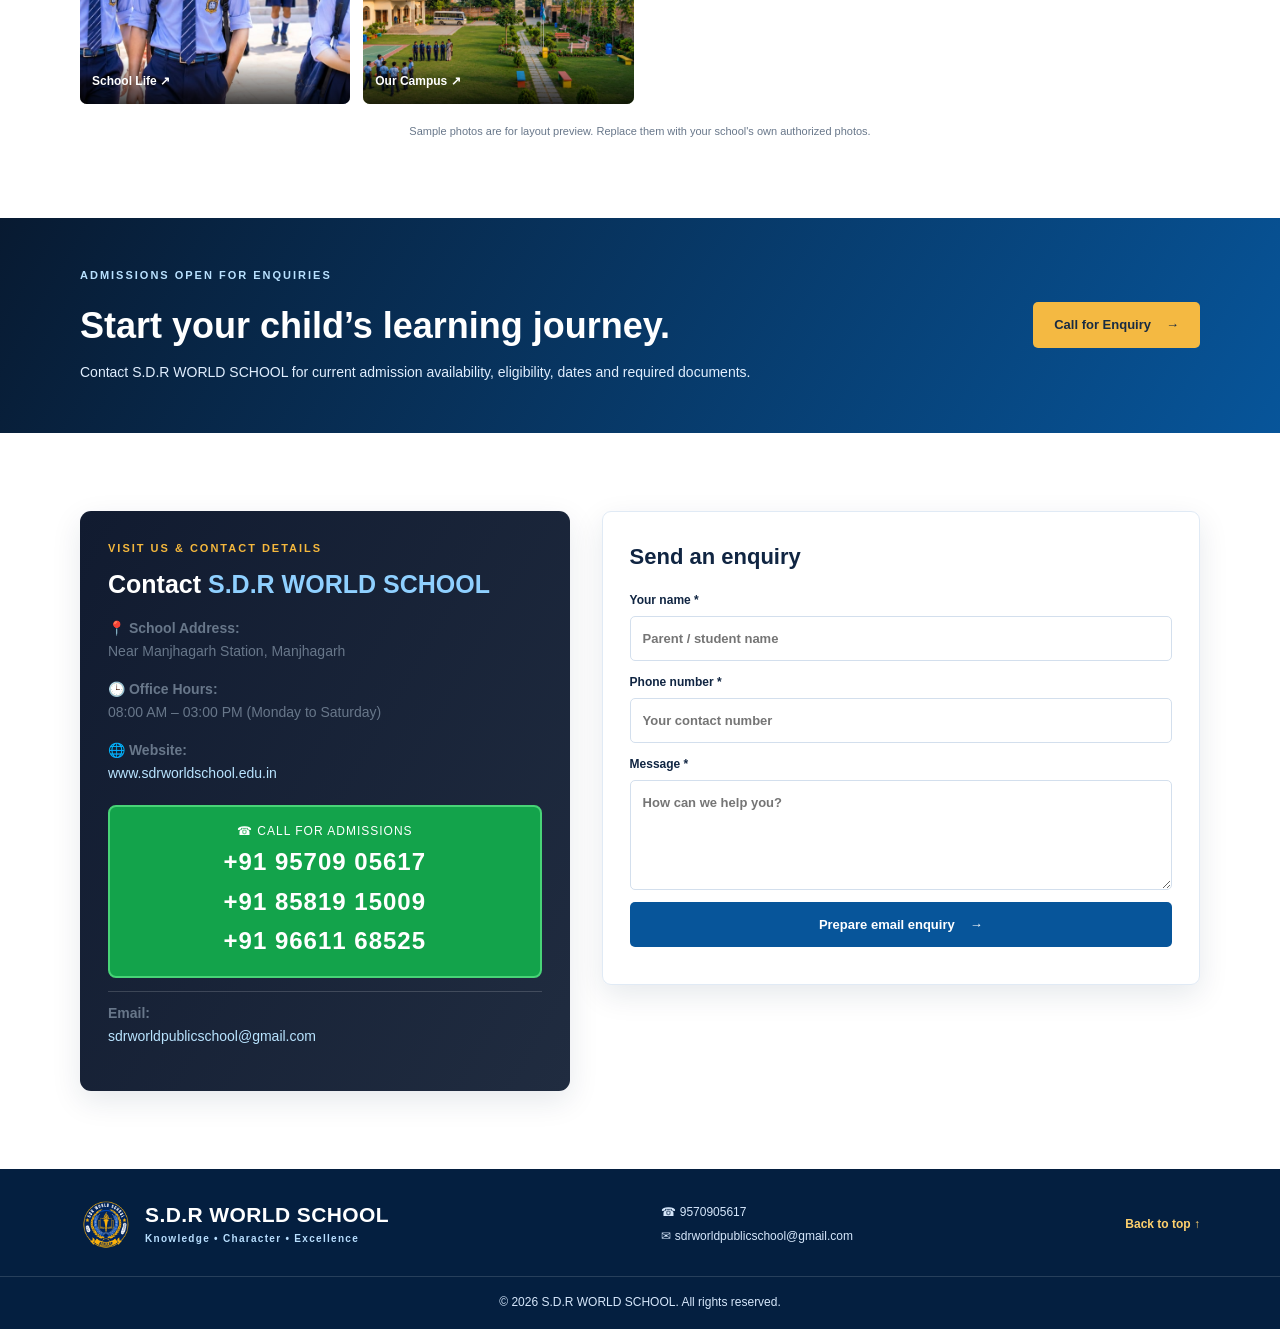
==== commit b06baca2: "Add files via upload" ====
--- a/index.html
+++ b/index.html
@@ -3,7 +3,7 @@
 <head>
 <meta charset="UTF-8">
 <meta name="viewport" content="width=device-width, initial-scale=1">
-<meta name="description" content="S.D.R WORLD SCHOOL — learning, character and excellence.">
+<meta name="description" content="S.D.R WORLD SCHOOL — learning, character and excellence. Admissions enquiry for Nursery to Class 8.">
 <title>S.D.R WORLD SCHOOL | Official Website</title>
 
 
@@ -21,7 +21,11 @@
   <div class="wrap strip-inner">
     <span>✦ LEARN · LEAD · EXCEL</span>
     <span>Call us:
+       <a href="tel:+919570905617">9570905617</a>
+        <span class="top-sep">|</span> 
        <a href="tel:+918581915009">8581915009</a>
+        <span class="top-sep">|</span> 
+       <a href="tel:+919661168525">9661168525</a>
         <span class="top-sep">|</span> 
         <a href="mailto:sdrworldpublicschool@gmail.com">sdrworldpublicschool@gmail.com</a>
       </span>
@@ -66,7 +70,7 @@
 </header>
 <main>
 <section class="hero" id="home">
-  <img src="https://images.unsplash.com/photo-1523050854058-8df90110c9f1?auto=format&fit=crop&w=2000&q=85" alt="Students on a school campus" class="hero-bg">
+  
   <div class="hero-shade"></div>
   <div class="wrap hero-content">
     <div class="hero-label">WELCOME TO S.D.R WORLD SCHOOL</div>
@@ -75,6 +79,10 @@
       <span>Shaping Futures.</span>
     </h1>
     <p>We nurture curiosity, confidence and strong values in every learner, helping students prepare for a brighter future.</p>
+
+    <div class="hero-image">
+  <!-- <img src="student1.png" alt="School Photo"> -->
+</div>
     
     <div class="hero-buttons">
       <a class="btn gold" href="#about">Explore Our School
@@ -124,6 +132,82 @@
 </a>
 </div>
 </div>
+<!-- ADMISSIONS PROMOTION: 2027-2028 -->
+<section class="admission-promo" id="admission-promo">
+  <div class="wrap">
+    <div class="promo-header">
+      <h2>SDR WORLD SCHOOL</h2>
+      <p class="promo-motto">"Sahi Shiksha, Sahi Shuruwat – SDR World School ke Saath!"</p>
+      <div class="open-badge">ADMISSIONS OPEN 2027–2028</div>
+      <p>Nursery to Class 8th | English Medium</p>
+    </div>
+
+    <div class="promo-benefits">
+      <article>
+        <span>🌟</span>
+        <h3>SPECIAL SCHOLARSHIP</h3>
+        <p>Early Bird Admission Fee Waiver</p>
+      </article>
+      <article>
+        <span>👧</span>
+        <h3>BETI BACHAO SCHEME</h3>
+        <p>Special Fee Concession for Girls</p>
+      </article>
+      <article>
+        <span>🎒</span>
+        <h3>FREE WELCOME KIT</h3>
+        <p>Bag & Stationery for Early Admissions</p>
+      </article>
+    </div>
+
+    <div class="promo-grid">
+      <article class="promo-card">
+        <h3>📚 PRIMARY & MIDDLE EDUCATION</h3>
+        <ul>
+          <li><b>Experienced Faculty:</b> Loving, caring and trained teachers.</li>
+          <li><b>Smart Classrooms:</b> Audio-visual interactive learning.</li>
+          <li><b>Activity-Based Learning:</b> Play-way and practical methods.</li>
+          <li><b>Remedial Classes:</b> Personal attention for students.</li>
+        </ul>
+      </article>
+
+      <article class="promo-card">
+        <h3>🏫 SCHOOL INFRASTRUCTURE</h3>
+        <ul>
+          <li><b>Computer & Science Lab:</b> Practical learning exposure.</li>
+          <li><b>Kid-Friendly Library:</b> Storybooks and learning materials.</li>
+          <li><b>Safe Transport:</b> Bus facility on nearby routes.</li>
+          <li><b>CCTV Campus:</b> Campus security.</li>
+        </ul>
+      </article>
+
+      <article class="promo-card">
+        <h3>🏆 SPORTS & EXTRA ACTIVITIES</h3>
+        <ul>
+          <li><b>Games & Sports:</b> Badminton, Football, Chess and Athletics.</li>
+          <li><b>Yoga & Fitness:</b> Physical exercises and drills.</li>
+          <li><b>Cultural Programs:</b> Stage activities.</li>
+          <li><b>Arts & Craft:</b> Drawing, painting and creative projects.</li>
+        </ul>
+      </article>
+
+      <article class="promo-card">
+        <h3>🧠 FOUNDATION & VALUES</h3>
+        <ul>
+          <li><b>Public Speaking:</b> Poems, quizzes and debates.</li>
+          <li><b>Spoken English:</b> English communication practice.</li>
+          <li><b>Moral Values:</b> Discipline, respect and good manners.</li>
+          <li><b>Computer Skills:</b> Basic digital learning.</li>
+        </ul>
+      </article>
+    </div>
+
+    <div class="promo-footer">
+      ✨ Apne bachche ke ujwal bhavishya ke liye aaj hi visit karein aur admission secure karein. Limited Seats Available! ✨
+    </div>
+  </div>
+</section>
+
 <section class="section" id="about">
   <div class="wrap about-grid">
     <div>
@@ -137,7 +221,7 @@
       </a>
     </div>
     <div class="about-image">
-      <img src="https://images.unsplash.com/photo-1580582932707-520aed937b7b?auto=format&fit=crop&w=1000&q=85" alt="School building">
+      <img src="back1.jpeg" alt="School building">
       <div class="image-note">
         <strong>S.D.R WORLD SCHOOL</strong>
         <small>A place to learn and thrive.</small>
@@ -311,25 +395,25 @@
       </div>
     </div>
     <div class="gallery-grid">
-      <button class="gallery-item large" data-src="https://images.unsplash.com/photo-1523050854058-8df90110c9f1?auto=format&fit=crop&w=1600&q=90">
-        <img src="https://images.unsplash.com/photo-1523050854058-8df90110c9f1?auto=format&fit=crop&w=1000&q=80" alt="Students at school">
+      <button class="gallery-item large" data-src="schoollife.jpeg">
+        <img src="schoollife.jpeg" alt="Students at school">
         <span>School Life ↗</span>
       </button>
-      <button class="gallery-item" data-src="https://images.unsplash.com/photo-1509062522246-3755977927d7?auto=format&fit=crop&w=1600&q=90">
-        <img src="https://images.unsplash.com/photo-1509062522246-3755977927d7?auto=format&fit=crop&w=700&q=80" alt="Classroom learning">
+      <button class="gallery-item" data-src="classroom.jpeg">
+        <img src="classroom.jpeg" alt="Classroom learning">
         <span>Classroom ↗</span>
       </button>
-      <button class="gallery-item" data-src="https://images.unsplash.com/photo-1577896851231-70ef18881754?auto=format&fit=crop&w=1600&q=90">
-        <img src="https://images.unsplash.com/photo-1577896851231-70ef18881754?auto=format&fit=crop&w=700&q=80" alt="Teacher and students">
+      <button class="gallery-item" data-src="learningtogether.avif">
+        <img src="learningtogether.avif" alt="Teacher and students">
         <span>Learning Together ↗</span>
       </button>
       
-      <button class="gallery-item" data-src="https://images.unsplash.com/photo-1529390079861-591de354faf5?auto=format&fit=crop&w=1600&q=90">
-        <img src="https://images.unsplash.com/photo-1529390079861-591de354faf5?auto=format&fit=crop&w=700&q=80" alt="Students playing sport">
+      <button class="gallery-item" data-src="sport.jpg">
+        <img src="sport.jpg" alt="Students taking part in sports">
         <span>Sports & Activities ↗</span>
       </button>
-      <button class="gallery-item" data-src="https://images.unsplash.com/photo-1580582932707-520aed937b7b?auto=format&fit=crop&w=1600&q=90">
-        <img src="https://images.unsplash.com/photo-1580582932707-520aed937b7b?auto=format&fit=crop&w=700&q=80" alt="School campus">
+      <button class="gallery-item" data-src="campuss.jpeg">
+        <img src="campuss.jpeg" alt="School campus">
         <span>Our Campus ↗</span>
       </button>
     </div>
@@ -344,7 +428,7 @@
     <h2>Start your child’s learning journey.</h2>
     <p>Contact S.D.R WORLD SCHOOL for current admission availability, eligibility, dates and required documents.</p>
   </div>
-  <a class="btn gold" href="tel:+918581915009">Call for Enquiry 
+  <a class="btn gold" href="tel:+919570905617">Call for Enquiry 
     <span>→</span></a>
   </div>
 </section>
@@ -353,36 +437,24 @@
 <section class="section contact-section" id="contact">
   
   <div class="wrap contact-grid">
-    <div>
-      <div class="kicker">GET IN TOUCH</div>
+    <div class="visit-info">
+      <div class="kicker">VISIT US & CONTACT DETAILS</div>
       <h2>Contact <em>S.D.R WORLD SCHOOL</em></h2>
-      <p>For admissions and general enquiries, please reach out to the school.</p>
-      <div class="contact-details"><div>
-        <span>☎</span>
-        <p>
-          <b>Mobile</b>
-          <br>
-          <a href="tel:+918581915009">8581915009</a>
-        </p>
-      </div>
-      <div>
-        <span>✉</span>
-        <p>
-          <b>Email</b>
-          <br>
-          <a href="mailto:sdrworldpublicschool@gmail.com">sdrworldpublicschool@gmail.com</a>
-        </p>
-      </div>
-      <div>
-        <span>⌖</span>
-        <p>
-          <b>School Address</b>
-          <br>
-          <span class="address-placeholder">Add the school's full address here</span>
-        </p>
-      </div>
-    </div>
-  </div>
+      <p><strong>📍 School Address:</strong><br>Near Manjhagarh Station, Manjhagarh</p>
+      <p><strong>🕒 Office Hours:</strong><br>08:00 AM – 03:00 PM (Monday to Saturday)</p>
+      <p><strong>🌐 Website:</strong><br>
+        <a href="https://www.sdrworldschool.edu.in" target="_blank" rel="noopener">www.sdrworldschool.edu.in</a>
+      </p>
+      <a class="admission-call" href="tel:+919570905617">
+        <small>☎ CALL FOR ADMISSIONS</small>
+        <strong>+91 95709 05617</strong>
+        <strong>+91 85819 15009</strong>
+        <strong>+91 96611 68525</strong>
+      </a>
+      <p class="contact-email"><strong>Email:</strong><br>
+        <a href="mailto:sdrworldpublicschool@gmail.com">sdrworldpublicschool@gmail.com</a>
+      </p>
+    </div>
   <form id="contactForm" class="contact-form">
     <h3>Send an enquiry</h3>
     <label>Your name *
@@ -421,7 +493,7 @@
       </span>
     </a>
     <div class="footer-contact">
-      <a href="tel:+918581915009">☎ 8581915009</a>
+      <a href="tel:+919570905617">☎ 9570905617</a>
       <a href="mailto:sdrworldpublicschool@gmail.com">✉ sdrworldpublicschool@gmail.com</a>
     </div>
     <a href="#home">Back to top ↑</a>
@@ -441,5 +513,12 @@
   <button id="closeLightbox" aria-label="Close photo">×</button>
   <img id="lightboxImg" alt="">
 </div>
+
+
+<a href="admissionform.html" class="apply-admission-btn">
+    Apply for Admission
+</a>
+
+
 </body>
 </html>
--- a/style.css
+++ b/style.css
@@ -1,193 +1,1501 @@
-*{box-sizing:border-box}
-
-html{scroll-behavior:smooth;scroll-padding-top:130px}
-
-body{margin:0;font-family:Roboto,Arial,sans-serif;color:#27364a;line-height:1.65}
-
-a{color:inherit;text-decoration:none}
-
-img{display:block;max-width:100%}
-
-button,input,textarea{font:inherit}
-
-.wrap{width:min(1160px,calc(100% - 44px));margin:auto}
-
-.top-strip{background:#102d50;color:#e7edf5;font-size:11px;letter-spacing:.3px}
-
-.strip-inner{min-height:34px;display:flex;align-items:center;justify-content:space-between;gap:15px}
-
-.strip-inner a{color:#e8c779;font-weight:700}
-
-.top-sep{padding:0 7px;color:#6e86a1}
-
-.header{position:sticky;top:0;z-index:20;background:white;box-shadow:0 3px 14px #102d5010}
-
-.identity{min-height:94px;display:flex;align-items:center;justify-content:space-between;gap:25px}
-
-.school-brand{display:flex;align-items:center;gap:13px;color:#16365d}
-
-.crest{width:62px;height:62px;clip-path:polygon(0 0,100% 0,100% 72%,50% 100%,0 72%);background:#153b67;color:#f2d48a;display:flex;flex-direction:column;align-items:center;justify-content:center;border:2px solid #d6b65e}
-
-.crest b{font-family:"Roboto Slab",serif;font-size:17px;line-height:1.1}
-
-.crest small{font-size:6px;letter-spacing:.4px;margin-top:5px}
-
-.school-brand strong{display:block;font-family:"Roboto Slab",serif;font-size:19px;line-height:1.35}
-
-.school-brand>span:last-child>small{display:block;color:#6e7d90;font-size:10px;letter-spacing:1px;text-transform:uppercase;margin-top:4px}
-
-.identity nav{display:flex;align-items:center;gap:clamp(12px,2vw,25px);font-size:12px;font-weight:700;color:#374c66}
-
-.identity nav a:hover{color:#a4771e}
-
-.menu-btn{display:none;background:#173a63;color:white;border:0;border-radius:5px;padding:8px 11px;font-size:21px}
-
-.nav-bottom{background:#16395f;color:white}
-
-.nav-bottom-inner{min-height:39px;display:flex;justify-content:space-between;align-items:center;font-size:10px;letter-spacing:.5px}
-
-.nav-bottom-inner>span{color:#d9e4f1}
-
-.nav-bottom-inner div{display:flex;gap:25px}
-
-.nav-bottom a:hover{color:#f3d58c}
-
-.hero{height:535px;position:relative;color:white;display:flex;align-items:center;background:#102d50;overflow:hidden}
-
-.hero-bg,.hero-shade{position:absolute;inset:0;width:100%;height:100%;object-fit:cover}
-
-.hero-shade{background:linear-gradient(90deg,rgba(8,27,50,.9),rgba(10,37,66,.68) 50%,rgba(11,35,61,.18))}
-
-.hero-content{position:relative;z-index:1;padding-bottom:25px}
-
-.hero-label{color:#f1d38a;font-size:11px;font-weight:700;letter-spacing:2px}
-
-.hero h1{font-family:"Roboto Slab",serif;font-size:clamp(39px,5.4vw,65px);line-height:1.15;letter-spacing:-1.6px;margin:18px 0}
-
-.hero h1 span{color:#f0d28a}
-
-.hero p{max-width:560px;color:#e0e7ef;font-size:15px;line-height:1.9;margin-bottom:27px}
-
-.hero-buttons{display:flex;gap:13px;flex-wrap:wrap}
-
-.btn{display:inline-flex;align-items:center;justify-content:center;gap:22px;padding:13px 18px;font-size:12px;font-weight:700;border:1px solid transparent;border-radius:3px;transition:.2s;cursor:pointer}
-
-.btn:hover{transform:translateY(-2px)}
-
-.btn.gold{background:#d7b45f;color:#122f52}
-
-.btn.gold:hover{background:#f0d28a}
-
-.btn.transparent{border-color:#ffffff88;color:white;background:#ffffff0b}
-
-.btn.transparent:hover{background:#ffffff19}
-
-.hero-motto{position:absolute;z-index:1;bottom:0;left:0;right:0;background:#0d294cbb;border-top:1px solid #ffffff2b;color:#e7d39c;font-family:"Roboto Slab",serif;font-size:13px;font-style:italic;padding:12px 0}
-
-.quick-links{background:#f5f7fa;border-bottom:1px solid #e2e7ee}
-
-.quick-grid{display:grid;grid-template-columns:repeat(4,1fr)}
-
-.quick-grid>a{display:flex;align-items:center;gap:12px;padding:20px 14px;border-right:1px solid #dfe5ed;min-width:0}
-
-.quick-grid>a:first-child{border-left:1px solid #dfe5ed}
-
-.quick-icon{width:38px;height:38px;display:grid;place-items:center;background:#e4ebf4;color:#163b67;font-size:20px;flex-shrink:0}
-
-.quick-grid b,.quick-grid small{display:block}
-
-.quick-grid b{font-size:12px;color:#1b385c}
-
-.quick-grid small{font-size:10px;color:#778497}
-
-.quick-grid i{margin-left:auto;color:#a47c2c;font-style:normal;font-size:19px}
-
-.section{padding:78px 0}
-
-.about-grid{display:grid;grid-template-columns:1fr .95fr;gap:65px;align-items:center}
-
-.kicker{font-size:10px;letter-spacing:1.8px;font-weight:700;color:#a47a23}
-
-.section h2,.contact-section h2{font-family:"Roboto Slab",serif;font-size:clamp(30px,3.5vw,42px);line-height:1.25;color:#16365d;margin:11px 0 15px}
-
-.section h2 em,.contact-section h2 em{font-style:normal;color:#a47a23}
-
-.about-grid p{font-size:13px;color:#68778a;line-height:1.95}
-
-.about-grid .lead{font-family:"Roboto Slab",serif;font-size:17px;color:#314761;line-height:1.6}
-
-.inline-link{display:inline-flex;gap:12px;align-items:center;color:#9a701d;font-size:12px;font-weight:700;margin-top:10px}
-
-.inline-link b{font-size:18px}
-
-.about-image{position:relative;padding:0 0 22px 22px}
-
-.about-image:before{content:"";position:absolute;z-index:-1;left:0;bottom:0;width:65%;height:70%;background:#e8edf4}
-
-.about-image img{height:355px;width:100%;object-fit:cover;border:7px solid white;box-shadow:0 8px 28px #172f4c20}
-
-.image-note{position:absolute;right:-10px;bottom:0;background:#173a63;color:white;padding:14px 18px;border-left:4px solid #d7b45f}
-
-.image-note strong,.image-note small{display:block}
-
-.image-note strong{font-family:"Roboto Slab",serif;font-size:12px}
-
-.image-note small{color:#cfdae8;font-size:10px;margin-top:3px}
-
-.notice-section{background:#f3f6f9}
-
-.section-title{display:flex;align-items:end;justify-content:space-between;gap:30px;margin-bottom:30px}
-
-.section-title h2{margin-bottom:7px}
-
-.section-title p{color:#6e7b8d;font-size:13px;margin:0}
-
-.notice-layout{display:grid;grid-template-columns:.82fr 1.18fr;gap:25px}
-
-.notice-feature{background:#173a63;color:white;padding:28px;min-height:300px;border-top:4px solid #d7b45f}.notice-feature-top{display:flex;justify-content:space-between;align-items:center;color:#f0d28a;font-size:9px;letter-spacing:1.4px;font-weight:700}.pin{font-size:19px}.notice-feature h3{font-family:"Roboto Slab",serif;font-size:24px;line-height:1.4;margin:35px 0 12px}.notice-feature p{color:#d5dfec;font-size:12px;line-height:1.9}.notice-feature>a{display:inline-flex;gap:10px;margin-top:14px;color:#f0d28a;font-size:12px;font-weight:700}.notice-list{background:white;border:1px solid #e0e6ed}.notice{display:grid;grid-template-columns:58px 1fr 20px;gap:14px;padding:19px;border-bottom:1px solid #e8edf2;align-items:start}.notice:last-child{border-bottom:0}.date{height:58px;background:#f1f4f8;display:flex;flex-direction:column;align-items:center;justify-content:center;color:#173a63}.date b{font-family:"Roboto Slab",serif;font-size:22px;line-height:1}.date span{font-size:8px;letter-spacing:1px;margin-top:5px}.tag{font-size:8px;font-weight:700;letter-spacing:1px;color:#8a681e;background:#f8edce;padding:4px 6px}.tag.green{color:#2f6a55;background:#e0f1e9}.tag.orange{color:#975b30;background:#fbe9dc}.notice h3{font-family:"Roboto Slab",serif;color:#203a5b;font-size:14px;margin:7px 0 4px}.notice p{font-size:11px;color:#758296;line-height:1.7;margin:0}.arrow{color:#9e782d;font-size:14px}.notice-warning,.small-note,.facility-note{font-size:10px;color:#8995a4;margin-top:17px}.admin-section{background:white}.staff-grid{display:grid;grid-template-columns:repeat(3,1fr);gap:20px}.staff-card{border:1px solid #e1e7ef;background:#fff}.staff-placeholder{height:170px;display:grid;place-items:center;background:linear-gradient(135deg,#e3eaf2,#f4f6f9);color:#163a64;font-family:"Roboto Slab",serif;font-size:38px;font-weight:700}.staff-placeholder.alt1{background:linear-gradient(135deg,#e7e4d8,#f6f3eb)}.staff-placeholder.alt2{background:linear-gradient(135deg,#dce9e6,#f0f7f5)}.staff-info{padding:17px 19px}.staff-info span{font-size:8px;letter-spacing:1.3px;color:#a17a29;font-weight:700}.staff-info h3{font-family:"Roboto Slab",serif;color:#19395f;font-size:16px;margin:7px 0 2px}.staff-info p{font-size:11px;color:#718095;margin:0}.facilities-section{background:#14365d;color:white}.light-title h2{color:white}.light-title p{color:#c6d2e0}.facility-grid{display:grid;grid-template-columns:repeat(3,1fr);gap:1px;background:#ffffff25;border:1px solid #ffffff25}.facility-grid article{padding:25px;background:#14365d;min-height:170px}.facility-grid article>span{font-size:25px;color:#e5c676}.facility-grid h3{font-family:"Roboto Slab",serif;font-size:15px;margin:13px 0 6px}.facility-grid p{font-size:11px;line-height:1.8;color:#c5d2e2;margin:0}.facility-note{color:#c6d2e0}.gallery-grid{display:grid;grid-template-columns:1.2fr 1fr 1fr;grid-template-rows:180px 180px;gap:12px}.gallery-item{position:relative;overflow:hidden;padding:0;border:0;background:#e3eaf2;cursor:pointer;text-align:left}.gallery-item img{width:100%;height:100%;object-fit:cover;transition:transform .4s}.gallery-item:hover img{transform:scale(1.05)}.gallery-item.large{grid-row:span 2}.gallery-item span{position:absolute;bottom:0;left:0;right:0;background:linear-gradient(transparent,#071d39d9);padding:32px 14px 12px;color:white;font-size:11px;font-weight:700}.admission-band{background:#e9eef5;border-top:1px solid #dce4ee;border-bottom:1px solid #dce4ee;padding:37px 0}.band-inner{display:flex;align-items:center;justify-content:space-between;gap:30px}.band-inner h2{font-family:"Roboto Slab",serif;color:#173a63;font-size:27px;margin:5px 0}.band-inner p{font-size:12px;color:#68778a;max-width:650px;margin:0}.contact-grid{display:grid;grid-template-columns:1fr .85fr;gap:70px}.contact-section>div>div>p{font-size:13px;color:#718095}.contact-details{display:grid;gap:18px;margin-top:27px}.contact-details>div{display:flex;align-items:start;gap:13px}.contact-details>div>span:first-child{width:37px;height:37px;display:grid;place-items:center;background:#edf2f8;color:#173a63;font-size:18px;flex-shrink:0}.contact-details p{font-size:12px;color:#68778a;margin:0;line-height:1.8}.contact-details b{color:#233c5c}.address-placeholder{color:#a06f1d}.contact-form{border:1px solid #dfe6ee;padding:25px;background:#f8fafc;display:grid;gap:14px}.contact-form h3{font-family:"Roboto Slab",serif;color:#173a63;margin:0 0 4px;font-size:20px}.contact-form label{font-size:11px;font-weight:700;color:#3a4d65}.contact-form input,.contact-form textarea{display:block;width:100%;margin-top:6px;padding:11px;border:1px solid #dce4ee;background:white;outline:none;font-size:12px}.contact-form input:focus,.contact-form textarea:focus{border-color:#547aa5}.contact-form textarea{resize:vertical}.navy-btn{background:#173a63;color:white;justify-content:space-between}.navy-btn:hover{background:#0f2a4b}.form-status{font-size:11px;color:#345a38;background:#e3f2e4;padding:10px;display:none;margin:0}.form-status.show{display:block}footer{background:#0c2544;color:white}.footer-top{display:flex;align-items:center;justify-content:space-between;gap:25px;padding:30px 0}.footer-brand{color:white}.footer-brand .crest{background:#20456d}.footer-brand strong{font-size:16px}.footer-brand>span:last-child>small{color:#a9b9ce}.footer-contact{display:grid;gap:5px;font-size:11px;color:#d4dfec}.footer-contact a:hover{color:#e8cc80}.footer-top>a:last-child{font-size:11px;color:#e8cc80}.footer-bottom{border-top:1px solid #ffffff1d;color:#9eafc4;font-size:10px;padding:13px 0}.lightbox{position:fixed;inset:0;z-index:100;background:#06152bef;display:grid;place-items:center;padding:35px}.lightbox[hidden]{display:none}.lightbox img{max-width:min(100%,1100px);max-height:85vh;object-fit:contain}.lightbox button{position:absolute;right:25px;top:20px;border:0;background:#ffffff20;color:white;width:43px;height:43px;font-size:30px;cursor:pointer}
-@media(max-width:900px){.identity nav{gap:12px;font-size:11px}.school-brand strong{font-size:16px}.about-grid,.contact-grid{gap:35px}.notice-layout{grid-template-columns:1fr 1.2fr}.quick-grid>a{padding:15px 9px;gap:8px}.quick-grid small{font-size:9px}}
-@media(max-width:700px){.wrap{width:calc(100% - 30px)}.strip-inner{font-size:9px;flex-wrap:wrap;padding:6px 0}.identity{min-height:78px}.menu-btn{display:block}.identity nav{display:none;position:absolute;left:0;right:0;top:78px;background:white;padding:15px;box-shadow:0 10px 18px #142d4d1a;flex-direction:column;align-items:stretch}.identity nav.open{display:flex}.identity nav a{padding:9px;border-bottom:1px solid #edf1f5}.nav-bottom-inner{font-size:9px}.nav-bottom-inner div{gap:12px}.hero{height:510px}.hero h1{font-size:42px}.hero p{font-size:13px}.quick-grid{grid-template-columns:1fr 1fr}.quick-grid>a{border-bottom:1px solid #dfe5ed}.quick-grid>a:nth-child(odd){border-left:1px solid #dfe5ed}.section{padding:58px 0}.about-grid,.notice-layout,.contact-grid{grid-template-columns:1fr}.about-image img{height:290px}.section-title{align-items:start;flex-direction:column;gap:12px}.notice-feature{min-height:260px}.staff-grid{grid-template-columns:1fr}.staff-placeholder{height:130px}.facility-grid{grid-template-columns:1fr 1fr}.facility-grid article{padding:18px;min-height:160px}.gallery-grid{grid-template-columns:1fr 1fr;grid-template-rows:200px 145px 145px;gap:9px}.gallery-item.large{grid-column:span 2;grid-row:auto}.band-inner{align-items:start;flex-direction:column}.footer-top{align-items:start;flex-wrap:wrap}.footer-contact{order:3;width:100%}}
-@media(prefers-reduced-motion:reduce){html{scroll-behavior:auto}*,*::before,*::after{transition:none!important}}
-
-
-
-/* Original SDR logo - Header and Footer */
+/* ==============================
+   1. ROOT VARIABLES
+============================== */
+
+:root {
+    --navy: #102542;
+    --deep: #081a31;
+    --blue: #07559a;
+    --sky: #1686c7;
+    --gold: #f4b942;
+    --text: #26374a;
+    --muted: #68778a;
+    --pale: #f3f8fd;
+    --white: #fff;
+    --shadow: 0 10px 30px rgba(8, 35, 65, .10);
+}
+
+
+/* ==============================
+   2. BASIC RESET
+============================== */
+
+* {
+    margin: 0;
+    padding: 0;
+    box-sizing: border-box;
+}
+
+html {
+    scroll-behavior: smooth;
+    scroll-padding-top: 125px;
+}
+
+body {
+    font-family: Arial, Helvetica, sans-serif;
+    color: var(--text);
+    line-height: 1.65;
+    background: #fff;
+}
+
+a {
+    color: inherit;
+    text-decoration: none;
+}
+
+img {
+    display: block;
+    max-width: 100%;
+}
+
+button,
+input,
+textarea,
+select {
+    font: inherit;
+}
+
+.wrap {
+    width: min(1120px, 90%);
+    margin: 0 auto;
+}
+
+
+/* ==============================
+   3. TOP STRIP AND NAVIGATION
+============================== */
+
+.top-strip {
+    background: var(--deep);
+    color: #e8f1fb;
+    font-size: 12px;
+}
+
+.strip-inner {
+    min-height: 38px;
+    display: flex;
+    align-items: center;
+    justify-content: space-between;
+    gap: 12px;
+    flex-wrap: wrap;
+}
+
+.top-strip a {
+    color: #fff;
+    font-weight: 700;
+}
+
+.top-sep {
+    padding: 0 8px;
+    color: #8fa6bf;
+}
+
+.header {
+    position: sticky;
+    top: 0;
+    z-index: 100;
+    background: #fff;
+    box-shadow: 0 4px 18px rgba(8, 35, 65, .08);
+}
+
+.identity {
+    min-height: 88px;
+    display: flex;
+    align-items: center;
+    justify-content: space-between;
+    gap: 20px;
+}
+
+.school-brand {
+    display: inline-flex;
+    align-items: center;
+    gap: 13px;
+    color: var(--navy);
+}
+
 .school-logo {
-  width: 80px;
-  height: 80px;
-  object-fit: contain;
-  display: block;
-  flex-shrink: 0;
-}
-
-/* Footer logo size */
+    width: 60px;
+    height: 60px;
+    object-fit: contain;
+    border-radius: 50%;
+}
+
+.school-brand strong {
+    display: block;
+    font-size: 21px;
+    line-height: 1.2;
+    letter-spacing: .4px;
+}
+
+.school-brand small {
+    display: block;
+    color: var(--blue);
+    font-size: 10px;
+    letter-spacing: 1.3px;
+    font-weight: 700;
+    margin-top: 4px;
+}
+
+#nav {
+    display: flex;
+    align-items: center;
+    gap: 20px;
+}
+
+#nav a,
+.nav-bottom a {
+    font-size: 13px;
+    font-weight: 700;
+    color: var(--navy);
+    transition: color .2s;
+}
+
+#nav a:hover,
+.nav-bottom a:hover {
+    color: var(--sky);
+}
+
+.menu-btn {
+    display: none;
+    border: 0;
+    border-radius: 5px;
+    padding: 7px 12px;
+    background: var(--blue);
+    color: #fff;
+    font-size: 22px;
+    cursor: pointer;
+}
+
+.nav-bottom {
+    background: #f2f7fc;
+    border-top: 1px solid #e7eef6;
+}
+
+.nav-bottom-inner {
+    min-height: 36px;
+    display: flex;
+    align-items: center;
+    justify-content: space-between;
+    gap: 15px;
+    font-size: 12px;
+    color: var(--muted);
+}
+
+.nav-bottom-inner > div {
+    display: flex;
+    gap: 20px;
+}
+
+
+/* ==============================
+   4. HERO SECTION
+============================== */
+
+.hero {
+    min-height: 560px;
+    position: relative;
+    display: flex;
+    align-items: center;
+    overflow: hidden;
+    color: #fff;
+    background: var(--navy);
+}
+
+.hero-bg {
+    position: absolute;
+    inset: 0;
+    width: 100%;
+    height: 100%;
+    object-fit: cover;
+}
+
+.hero-shade {
+    position: absolute;
+    inset: 0;
+    background: linear-gradient(
+        90deg,
+        rgba(4, 22, 46, .92),
+        rgba(5, 54, 100, .60)
+    );
+}
+
+.hero-content {
+    position: relative;
+    z-index: 1;
+    padding-top: 70px;
+    padding-bottom: 90px;
+}
+
+.hero-label,
+.kicker {
+    color: #1686c7;
+    font-size: 11px;
+    font-weight: 800;
+    letter-spacing: 2px;
+    margin-bottom: 12px;
+}
+
+.hero-label {
+    color: #c9e7ff;
+}
+
+.hero h1 {
+    font-size: clamp(38px, 6vw, 66px);
+    line-height: 1.12;
+    margin-bottom: 20px;
+}
+
+.hero h1 span {
+    color: #8fd0ff;
+}
+
+.hero-content > p {
+    max-width: 620px;
+    color: #e3effb;
+    font-size: 17px;
+    margin-bottom: 27px;
+}
+
+.hero-buttons {
+    display: flex;
+    flex-wrap: wrap;
+    gap: 12px;
+}
+
+.btn {
+    display: inline-flex;
+    align-items: center;
+    justify-content: center;
+    gap: 15px;
+    border: 0;
+    border-radius: 5px;
+    padding: 12px 21px;
+    font-size: 13px;
+    font-weight: 800;
+    cursor: pointer;
+    transition: .2s;
+}
+
+.btn:hover {
+    transform: translateY(-2px);
+}
+
+.btn.gold {
+    background: var(--gold);
+    color: #182b43;
+}
+
+.btn.gold:hover {
+    background: #ffd16d;
+}
+
+.btn.transparent {
+    border: 1px solid rgba(255, 255, 255, .65);
+    color: #fff;
+    background: rgba(255, 255, 255, .08);
+}
+
+.hero-motto {
+    position: absolute;
+    z-index: 2;
+    bottom: 0;
+    width: 100%;
+    padding: 12px 0;
+    background: rgba(4, 22, 46, .72);
+    color: #fff;
+    text-align: center;
+    font-weight: 600;
+}
+
+
+/* ==============================
+   5. QUICK LINKS
+============================== */
+
+
+/* Quick Links */
+.quick-links {
+    position: relative;
+    z-index: 3;
+    margin-top: 0;
+    width: 100%;
+}
+
+.quick-grid {
+    display: grid;
+    grid-template-columns: repeat(4, 1fr);
+    width: 88%;
+    margin: auto;
+    background: white;
+    border-radius: 9px;
+    overflow: hidden;
+    box-shadow: var(--shadow);
+}
+
+.quick-grid a {
+    display: flex;
+    align-items: center;
+    gap: 12px;
+    padding: 20px 15px;
+    border-right: 1px solid #e8eef5;
+}
+
+.quick-grid a:last-child {
+    border-right: none;
+}
+
+.quick-grid b,
+.quick-grid small {
+    display: block;
+}
+
+.quick-grid b {
+    color: var(--navy);
+}
+
+.quick-grid small {
+    color: var(--muted);
+}
+
+
+
+
+/* ==============================
+   6. ADMISSION PROMO SECTION
+============================== */
+
+.admission-promo {
+    padding: 65px 0 20px;
+}
+
+.promo-header {
+    text-align: center;
+    color: #fff;
+    padding: 30px 15px 25px;
+    border-radius: 14px;
+    background: linear-gradient(115deg, #203f91, #078ac5);
+    border-bottom: 7px solid var(--gold);
+}
+
+.promo-header h2 {
+    font-size: clamp(28px, 5vw, 48px);
+    letter-spacing: 3px;
+    line-height: 1.2;
+}
+
+.promo-motto {
+    color: #fff1b1;
+    font-weight: 700;
+    font-style: italic;
+    margin: 5px 0 10px;
+}
+
+.open-badge {
+    display: inline-block;
+    margin: 7px 0;
+    padding: 7px 24px;
+    border: 3px solid #fff;
+    border-radius: 40px;
+    background: #d92735;
+    font-size: clamp(14px, 2vw, 20px);
+    font-weight: 900;
+    letter-spacing: 1.5px;
+}
+
+.promo-header > p:last-child {
+    margin: 0;
+    color: #e6f5ff;
+}
+
+.promo-benefits {
+    display: grid;
+    grid-template-columns: repeat(3, 1fr);
+    gap: 12px;
+    margin: 18px 0;
+    padding: 18px;
+    border: 2px dashed #d9a33a;
+    border-radius: 12px;
+    background: #fff3c9;
+    text-align: center;
+}
+
+.promo-benefits article {
+    padding: 5px 12px;
+    border-right: 1px solid #d5a23c;
+}
+
+.promo-benefits article:last-child {
+    border: 0;
+}
+
+.promo-benefits span {
+    font-size: 25px;
+}
+
+.promo-benefits h3 {
+    color: #70411e;
+    font-size: 15px;
+    line-height: 1.3;
+    margin: 4px 0;
+}
+
+.promo-benefits p {
+    color: #674d35;
+    font-size: 13px;
+}
+
+.promo-grid {
+    display: grid;
+    grid-template-columns: repeat(2, 1fr);
+    gap: 17px;
+}
+
+.promo-card {
+    padding: 20px;
+    background: #f8fafc;
+    border: 1px solid #dce5ed;
+    border-left: 5px solid #1685a9;
+    border-radius: 8px;
+}
+
+.promo-card:nth-child(2) {
+    border-left-color: #e5a52d;
+}
+
+.promo-card:nth-child(3) {
+    border-left-color: #269b5c;
+}
+
+.promo-card:nth-child(4) {
+    border-left-color: #963fbd;
+}
+
+.promo-card h3 {
+    color: #173c75;
+    font-size: 18px;
+    line-height: 1.35;
+    border-bottom: 3px solid #27849a;
+    padding-bottom: 9px;
+    margin-bottom: 12px;
+}
+
+.promo-card ul {
+    padding-left: 20px;
+}
+
+.promo-card li {
+    margin: 8px 0;
+    font-size: 13px;
+    line-height: 1.5;
+}
+
+.promo-card li::marker {
+    color: #21965a;
+}
+
+.promo-footer {
+    margin-top: 18px;
+    padding: 16px;
+    text-align: center;
+    color: #173c75;
+    background: #edf5ff;
+    border: 1px solid #cbdff2;
+    border-radius: 9px;
+    font-weight: 800;
+}
+
+
+/* ==============================
+   7. ABOUT SECTION
+============================== */
+
+.section {
+    padding: 78px 0;
+}
+
+.about-grid {
+    display: grid;
+    grid-template-columns: 1fr 1fr;
+    align-items: center;
+    gap: 48px;
+}
+
+.about-grid h2,
+.contact-grid h2 {
+    color: var(--navy);
+    font-size: clamp(28px, 3.5vw, 40px);
+    line-height: 1.2;
+    margin-bottom: 16px;
+}
+
+h2 em {
+    color: var(--blue);
+    font-style: normal;
+}
+
+.about-grid p {
+    color: var(--muted);
+    margin-bottom: 14px;
+}
+
+.about-grid .lead {
+    color: #344b63;
+    font-size: 18px;
+    font-weight: 600;
+}
+
+.about-image {
+    position: relative;
+}
+
+.about-image img {
+    width: 100%;
+    height: 370px;
+    object-fit: cover;
+    border-radius: 9px;
+    box-shadow: var(--shadow);
+}
+
+.image-note {
+    position: absolute;
+    left: 18px;
+    bottom: 18px;
+    padding: 13px 18px;
+    border-radius: 6px;
+    background: #fff;
+    box-shadow: var(--shadow);
+}
+
+.image-note strong,
+.image-note small {
+    display: block;
+}
+
+.image-note strong {
+    color: var(--navy);
+}
+
+.image-note small {
+    color: var(--muted);
+}
+
+.inline-link {
+    display: inline-block;
+    margin-top: 10px;
+    color: var(--blue);
+    font-weight: 800;
+    font-size: 13px;
+}
+
+
+/* ==============================
+   8. NOTICE BOARD
+============================== */
+
+.notice-section,
+.admin-section {
+    background: #f4f8fc;
+}
+
+.section-title {
+    display: flex;
+    align-items: end;
+    justify-content: space-between;
+    gap: 20px;
+    margin-bottom: 32px;
+}
+
+.section-title h2 {
+    color: var(--navy);
+    font-size: clamp(28px, 3vw, 38px);
+    line-height: 1.2;
+}
+
+.section-title p {
+    color: var(--muted);
+    margin-top: 7px;
+}
+
+.notice-layout {
+    display: grid;
+    grid-template-columns: .85fr 1.5fr;
+    gap: 22px;
+}
+
+.notice-feature {
+    padding: 28px;
+    border-radius: 9px;
+    color: #fff;
+    background: linear-gradient(145deg, #102c54, #07599a);
+}
+
+.notice-feature-top {
+    display: flex;
+    justify-content: space-between;
+    color: #b8ddff;
+    font-size: 11px;
+    font-weight: 800;
+    letter-spacing: 1px;
+}
+
+.notice-feature h3 {
+    font-size: 23px;
+    margin: 30px 0 10px;
+}
+
+.notice-feature p {
+    color: #e0edfa;
+    font-size: 14px;
+}
+
+.notice-feature a {
+    display: inline-block;
+    margin-top: 20px;
+    color: #ffd36f;
+    font-weight: 800;
+}
+
+.notice {
+    display: flex;
+    align-items: center;
+    gap: 16px;
+    padding: 17px;
+    margin-bottom: 12px;
+    background: #fff;
+    border: 1px solid #e1eaf3;
+    border-radius: 8px;
+}
+
+.date {
+    min-width: 55px;
+    padding: 7px;
+    text-align: center;
+    color: var(--blue);
+    background: #eaf4ff;
+    border-radius: 5px;
+}
+
+.date b,
+.date span {
+    display: block;
+}
+
+.date b {
+    font-size: 22px;
+}
+
+.date span,
+.tag {
+    font-size: 9px;
+    font-weight: 900;
+    letter-spacing: 1px;
+}
+
+.notice h3 {
+    color: var(--navy);
+    font-size: 15px;
+    margin: 2px 0;
+}
+
+.notice p {
+    color: var(--muted);
+    font-size: 12px;
+}
+
+.tag {
+    color: var(--blue);
+}
+
+.tag.green {
+    color: #16834d;
+}
+
+.tag.orange {
+    color: #b36a13;
+}
+
+.arrow {
+    margin-left: auto;
+    color: var(--blue);
+}
+
+.notice-warning,
+.small-note,
+.facility-note {
+    color: var(--muted);
+    font-size: 11px;
+    text-align: center;
+    margin-top: 18px;
+}
+
+
+/* ==============================
+   9. ACADEMIC CARDS
+============================== */
+
+.staff-grid {
+    display: grid;
+    grid-template-columns: repeat(3, 1fr);
+    gap: 20px;
+}
+
+.staff-card {
+    overflow: hidden;
+    background: #fff;
+    border: 1px solid #e4edf7;
+    border-radius: 8px;
+    box-shadow: 0 7px 22px rgba(6, 44, 88, .06);
+}
+
+.staff-placeholder {
+    min-height: 130px;
+    display: grid;
+    place-items: center;
+    color: #fff;
+    font-size: 42px;
+    font-weight: 900;
+    background: linear-gradient(135deg, #07559a, #39a3d6);
+}
+
+.staff-placeholder.alt1 {
+    background: linear-gradient(135deg, #24765d, #71b99b);
+}
+
+.staff-placeholder.alt2 {
+    background: linear-gradient(135deg, #69449a, #ae83d0);
+}
+
+.staff-info {
+    padding: 20px;
+}
+
+.staff-info span {
+    color: var(--blue);
+    font-size: 10px;
+    font-weight: 900;
+    letter-spacing: 1px;
+}
+
+.staff-info h3 {
+    color: var(--navy);
+    margin: 5px 0;
+}
+
+.staff-info p {
+    color: var(--muted);
+    font-size: 13px;
+}
+
+
+/* ==============================
+   10. FACILITIES
+============================== */
+
+.facilities-section {
+    color: #fff;
+    background: linear-gradient(130deg, #0b2443, #07558e);
+}
+
+.light-title h2,
+.light-title p {
+    color: #fff;
+}
+
+.light-title .kicker {
+    color: #a9dfff;
+}
+
+.facility-grid {
+    display: grid;
+    grid-template-columns: repeat(3, 1fr);
+    gap: 15px;
+}
+
+.facility-grid article {
+    padding: 22px;
+    border: 1px solid rgba(255, 255, 255, .16);
+    border-radius: 8px;
+    background: rgba(255, 255, 255, .08);
+}
+
+.facility-grid article > span {
+    color: #ffd16d;
+    font-size: 27px;
+}
+
+.facility-grid h3 {
+    margin: 8px 0 4px;
+    font-size: 16px;
+}
+
+.facility-grid p {
+    color: #d8e8f7;
+    font-size: 12px;
+}
+
+.facility-note {
+    color: #d2e4f5;
+}
+
+
+/* ==============================
+   11. GALLERY
+============================== */
+
+.gallery-grid {
+    display: grid;
+    grid-template-columns: repeat(4, 1fr);
+    grid-auto-rows: 190px;
+    gap: 13px;
+}
+
+.gallery-item {
+    position: relative;
+    overflow: hidden;
+    padding: 0;
+    border: 0;
+    border-radius: 7px;
+    cursor: pointer;
+    background: #e7eef5;
+}
+
+.gallery-item.large {
+    grid-row: span 2;
+}
+
+.gallery-item img {
+    width: 100%;
+    height: 100%;
+    object-fit: cover;
+    transition: transform .3s;
+}
+
+.gallery-item:hover img {
+    transform: scale(1.06);
+}
+
+.gallery-item span {
+    position: absolute;
+    left: 0;
+    right: 0;
+    bottom: 0;
+    padding: 12px;
+    color: #fff;
+    text-align: left;
+    font-weight: 800;
+    font-size: 12px;
+    background: linear-gradient(
+        transparent,
+        rgba(0, 0, 0, .75)
+    );
+}
+
+.lightbox[hidden] {
+    display: none;
+}
+
+.lightbox {
+    position: fixed;
+    inset: 0;
+    z-index: 1000;
+    display: flex;
+    align-items: center;
+    justify-content: center;
+    padding: 25px;
+    background: rgba(0, 0, 0, .92);
+}
+
+.lightbox img {
+    max-width: 94vw;
+    max-height: 88vh;
+    object-fit: contain;
+    border-radius: 6px;
+}
+
+#closeLightbox {
+    position: absolute;
+    top: 15px;
+    right: 25px;
+    border: 0;
+    color: #fff;
+    background: transparent;
+    font-size: 40px;
+    cursor: pointer;
+}
+
+
+.hero-image {
+    position: absolute;
+    right: 7%;
+    top: 50%;
+    transform: translateY(-50%);
+    width: 34%;
+    height: 350px;
+    z-index: 2;
+}
+
+.hero-image img {
+    width: 100%;
+    height: 100%;
+    object-fit:contain;
+   
+    
+    
+}
+
+
+@media (max-width: 900px) {
+
+    .hero-image {
+        position: relative;
+        top: auto;
+        right: auto;
+        transform: none;
+        width: 90%;
+        height: 250px;
+        margin: 0 auto 30px;
+    }
+
+    .hero {
+        flex-direction: column;
+        align-items: stretch;
+    }
+
+}
+
+/* ==============================
+   12. ADMISSION BAND
+============================== */
+
+.admission-band {
+    padding: 48px 0;
+    color: #fff;
+    background: linear-gradient(
+        120deg,
+        var(--deep),
+        var(--blue)
+    );
+}
+
+.band-inner {
+    display: flex;
+    align-items: center;
+    justify-content: space-between;
+    gap: 25px;
+}
+
+.admission-band .kicker {
+    color: #b9e1ff;
+}
+
+.admission-band h2 {
+    font-size: clamp(25px, 3vw, 36px);
+    margin-bottom: 6px;
+}
+
+.admission-band p {
+    color: #e1efff;
+    font-size: 14px;
+}
+
+
+/* ==============================
+   13. CONTACT SECTION
+============================== */
+
+.contact-grid {
+    display: grid;
+    grid-template-columns: .9fr 1.1fr;
+    align-items: start;
+    gap: 32px;
+}
+
+.contact-grid > div:first-child > p {
+    color: var(--muted);
+    margin-bottom: 15px;
+}
+
+.visit-info {
+    padding: 28px;
+    color: #fff;
+    background: linear-gradient(
+        120deg,
+        #111b30,
+        #202c40
+    );
+    border-radius: 11px;
+    box-shadow: var(--shadow);
+}
+
+.visit-info .kicker {
+    color: #f5b83d;
+}
+
+.visit-info h2 {
+    color: #fff;
+    font-size: 25px;
+    margin-bottom: 18px;
+}
+
+.visit-info h2 em {
+    color: #8fd0ff;
+}
+
+.visit-info p {
+    color: #e3eaf3;
+    font-size: 14px;
+    margin: 13px 0;
+    overflow-wrap: anywhere;
+}
+
+.visit-info a:not(.admission-call) {
+    color: #b9e4ff;
+}
+
+.admission-call {
+    display: flex;
+    flex-direction: column;
+    align-items: center;
+    justify-content: center;
+    margin-top: 20px;
+    padding: 15px 10px;
+    border: 2px solid #48d477;
+    border-radius: 8px;
+    color: #fff;
+    background: #13a34b;
+    text-align: center;
+    transition: .2s;
+}
+
+.admission-call:hover {
+    background: #087c38;
+    transform: translateY(-2px);
+}
+
+.admission-call small {
+    font-size: 12px;
+    letter-spacing: 1px;
+}
+
+.admission-call strong {
+    font-size: 24px;
+    letter-spacing: 1px;
+}
+
+.contact-email {
+    padding-top: 10px;
+    border-top: 1px solid rgba(255, 255, 255, .16);
+}
+
+.contact-form {
+    padding: 27px;
+    border: 1px solid #e0eaf5;
+    border-radius: 9px;
+    box-shadow: var(--shadow);
+}
+
+.contact-form h3 {
+    color: var(--navy);
+    font-size: 22px;
+    margin-bottom: 16px;
+}
+
+.contact-form label {
+    display: block;
+    margin: 12px 0;
+    color: var(--navy);
+    font-size: 12px;
+    font-weight: 800;
+}
+
+.contact-form input,
+.contact-form textarea {
+    display: block;
+    width: 100%;
+    margin-top: 5px;
+    padding: 11px 12px;
+    border: 1px solid #d3dfed;
+    border-radius: 5px;
+    background: #fff;
+    font-size: 13px;
+}
+
+.contact-form input:focus,
+.contact-form textarea:focus {
+    outline: 2px solid #a9d6ff;
+    border-color: var(--blue);
+}
+
+.navy-btn {
+    width: 100%;
+    color: #fff;
+    background: var(--blue);
+}
+
+.navy-btn:hover {
+    background: #0874ce;
+}
+
+.form-status {
+    color: var(--muted);
+    font-size: 12px;
+    margin-top: 10px;
+}
+
+
+/* ==============================
+   14. FOOTER
+============================== */
+
+footer {
+    padding: 30px 0 0;
+    color: #fff;
+    background: #041f40;
+}
+
+.footer-top {
+    display: flex;
+    align-items: center;
+    justify-content: space-between;
+    gap: 20px;
+    flex-wrap: wrap;
+}
+
+.footer-brand {
+    color: #fff;
+}
+
+.footer-brand small {
+    color: #b9dfff;
+}
+
 .footer-school-logo {
-  width: 85px;
-  height: 85px;
-}
-
-/* Mobile screen */
-@media (max-width: 700px) {
-  .school-logo {
-    width: 58px;
-    height: 58px;
-  }
-
-  .footer-school-logo {
-    width: 65px;
-    height: 65px;
-  }
-}
-
-
-
-
-
-
-
+    width: 52px;
+    height: 52px;
+}
+
+.footer-contact {
+    display: flex;
+    flex-direction: column;
+    gap: 5px;
+    color: #d6e7fb;
+    font-size: 12px;
+}
+
+.footer-top > a:last-child {
+    color: #ffd16d;
+    font-size: 12px;
+    font-weight: 800;
+}
+
+.footer-bottom {
+    margin-top: 25px;
+    padding: 16px 0;
+    border-top: 1px solid #ffffff24;
+    color: #d6e7fb;
+    text-align: center;
+    font-size: 12px;
+}
+
+
+/* ==============================
+   15. TABLET RESPONSIVE DESIGN
+============================== */
+
+@media (max-width: 900px) {
+
+    .identity {
+        flex-wrap: wrap;
+        padding-top: 12px;
+        padding-bottom: 12px;
+    }
+
+    .menu-btn {
+        display: block;
+    }
+
+    #nav {
+        display: none;
+        flex-direction: column;
+        align-items: stretch;
+        width: 100%;
+        gap: 0;
+        padding: 8px 0;
+    }
+
+    #nav.open {
+        display: flex;
+    }
+
+    #nav a {
+        padding: 10px 3px;
+        border-top: 1px solid #edf1f6;
+    }
+
+    .quick-grid {
+        grid-template-columns: repeat(2, 1fr);
+    }
+
+    .quick-grid a:nth-child(2) {
+        border-right: 0;
+    }
+
+    .quick-grid a {
+        border-bottom: 1px solid #e8eef5;
+    }
+
+    .about-grid {
+        gap: 25px;
+    }
+
+    .gallery-grid {
+        grid-template-columns: repeat(2, 1fr);
+    }
+
+    .gallery-item.large {
+        grid-row: span 1;
+    }
+}
+
+
+/* ==============================
+   16. MOBILE RESPONSIVE DESIGN
+============================== */
+
+@media (max-width: 650px) {
+
+    .wrap {
+        width: 90%;
+    }
+
+    .strip-inner {
+        justify-content: center;
+        padding: 7px 0;
+        text-align: center;
+    }
+
+    .identity {
+        min-height: 72px;
+    }
+
+    .school-logo {
+        width: 48px;
+        height: 48px;
+    }
+
+    .school-brand strong {
+        font-size: 16px;
+    }
+
+    .school-brand small {
+        font-size: 8px;
+        letter-spacing: .7px;
+    }
+
+    .nav-bottom-inner {
+        justify-content: center;
+        padding: 8px 0;
+        text-align: center;
+    }
+
+    .nav-bottom-inner > div {
+        display: none;
+    }
+
+    .hero {
+        min-height: 490px;
+    }
+
+    .hero-content {
+        padding-top: 55px;
+        padding-bottom: 85px;
+    }
+
+    .hero-content > p {
+        font-size: 14px;
+    }
+
+    .hero-buttons {
+        align-items: flex-start;
+        flex-direction: column;
+    }
+
+    
+.quick-links {
+    display: grid;
+    grid-template-columns: repeat(4, minmax(0, 1fr));
+    margin: 25px auto 0;
+    position: relative;
+    z-index: 5;
+    width: 88%;
+    background: white;
+    box-shadow: 0 8px 30px #062c5818;
+    border-radius: 12px;
+    overflow: hidden;
+}
+
+.quick-links a {
+    display: flex;
+    flex-direction: row;
+    align-items: center;
+    justify-content: space-between;
+    gap: 12px;
+    min-width: 0;
+    padding: 25px 20px;
+    border-right: 1px solid #e7edf5;
+    transition: background 0.2s;
+}
+
+.quick-links a:hover {
+    background: var(--light-blue);
+}
+
+
+    .quick-grid a {
+        padding: 14px 10px;
+        gap: 8px;
+    }
+
+    .quick-grid b {
+        font-size: 12px;
+    }
+
+    .quick-grid small {
+        font-size: 9px;
+    }
+
+    .section {
+        padding: 55px 0;
+    }
+
+    .admission-promo {
+        padding-top: 45px;
+    }
+
+    .promo-header {
+        padding: 24px 12px;
+    }
+
+    .promo-header h2 {
+        letter-spacing: 1px;
+    }
+
+    .promo-benefits {
+        grid-template-columns: 1fr;
+        padding: 10px;
+    }
+
+    .promo-benefits article {
+        border-right: 0;
+        border-bottom: 1px solid #d5a23c;
+        padding: 12px;
+    }
+
+    .promo-benefits article:last-child {
+        border-bottom: 0;
+    }
+
+    .promo-grid,
+    .about-grid,
+    .notice-layout,
+    .staff-grid,
+    .facility-grid,
+    .contact-grid {
+        grid-template-columns: 1fr;
+    }
+
+    .promo-card h3 {
+        font-size: 16px;
+    }
+
+    .about-image img {
+        height: 260px;
+    }
+
+    .section-title {
+        align-items: flex-start;
+        flex-direction: column;
+    }
+
+    .notice {
+        align-items: flex-start;
+    }
+
+    .gallery-grid {
+        grid-auto-rows: 145px;
+        gap: 9px;
+    }
+
+    .band-inner {
+        align-items: flex-start;
+        flex-direction: column;
+    }
+
+    .visit-info,
+    .contact-form {
+        padding: 21px;
+    }
+
+    .admission-call strong {
+        font-size: 21px;
+    }
+
+    .footer-top {
+        align-items: flex-start;
+        flex-direction: column;
+    }
+}
+
+
+@media (max-width: 650px) {
+    .quick-grid {
+        grid-template-columns: repeat(2, 1fr);
+    }
+}
+
+
+
+.apply-admission-btn {
+    position: fixed;
+    right: 0;
+    top: 50%;
+    transform: translateY(-50%);
+    background: #e60000;
+    color: white;
+    padding: 15px 12px;
+    font-size: 16px;
+    font-weight: bold;
+    text-decoration: none;
+    border-radius: 8px 0 0 8px;
+    z-index: 9999;
+    box-shadow: 0 3px 12px rgba(0,0,0,0.3);
+    transition: 0.3s;
+}
+
+.apply-admission-btn:hover {
+    background: #b30000;
+    padding-right: 20px;
+    color: white;
+}
+
+/*
 .hero {
-  background-image: url("back.jpeg");
-  background-size: 100% 100%;
-  background-position: center;
-  background-repeat: no-repeat;
-}
+background:
+linear-gradient(rgba(0, 00, 00, 0.00), rgba(0, 00, 00, 0.00)),
+url('campuss.jpeg');
+
+background-size: cover;
+background-position: center;
+background-repeat: no-repeat;
+}
+*/
+.hero{
+  background-image: url(campuss.jpeg);
+}
+
+
+
+
+
+
+
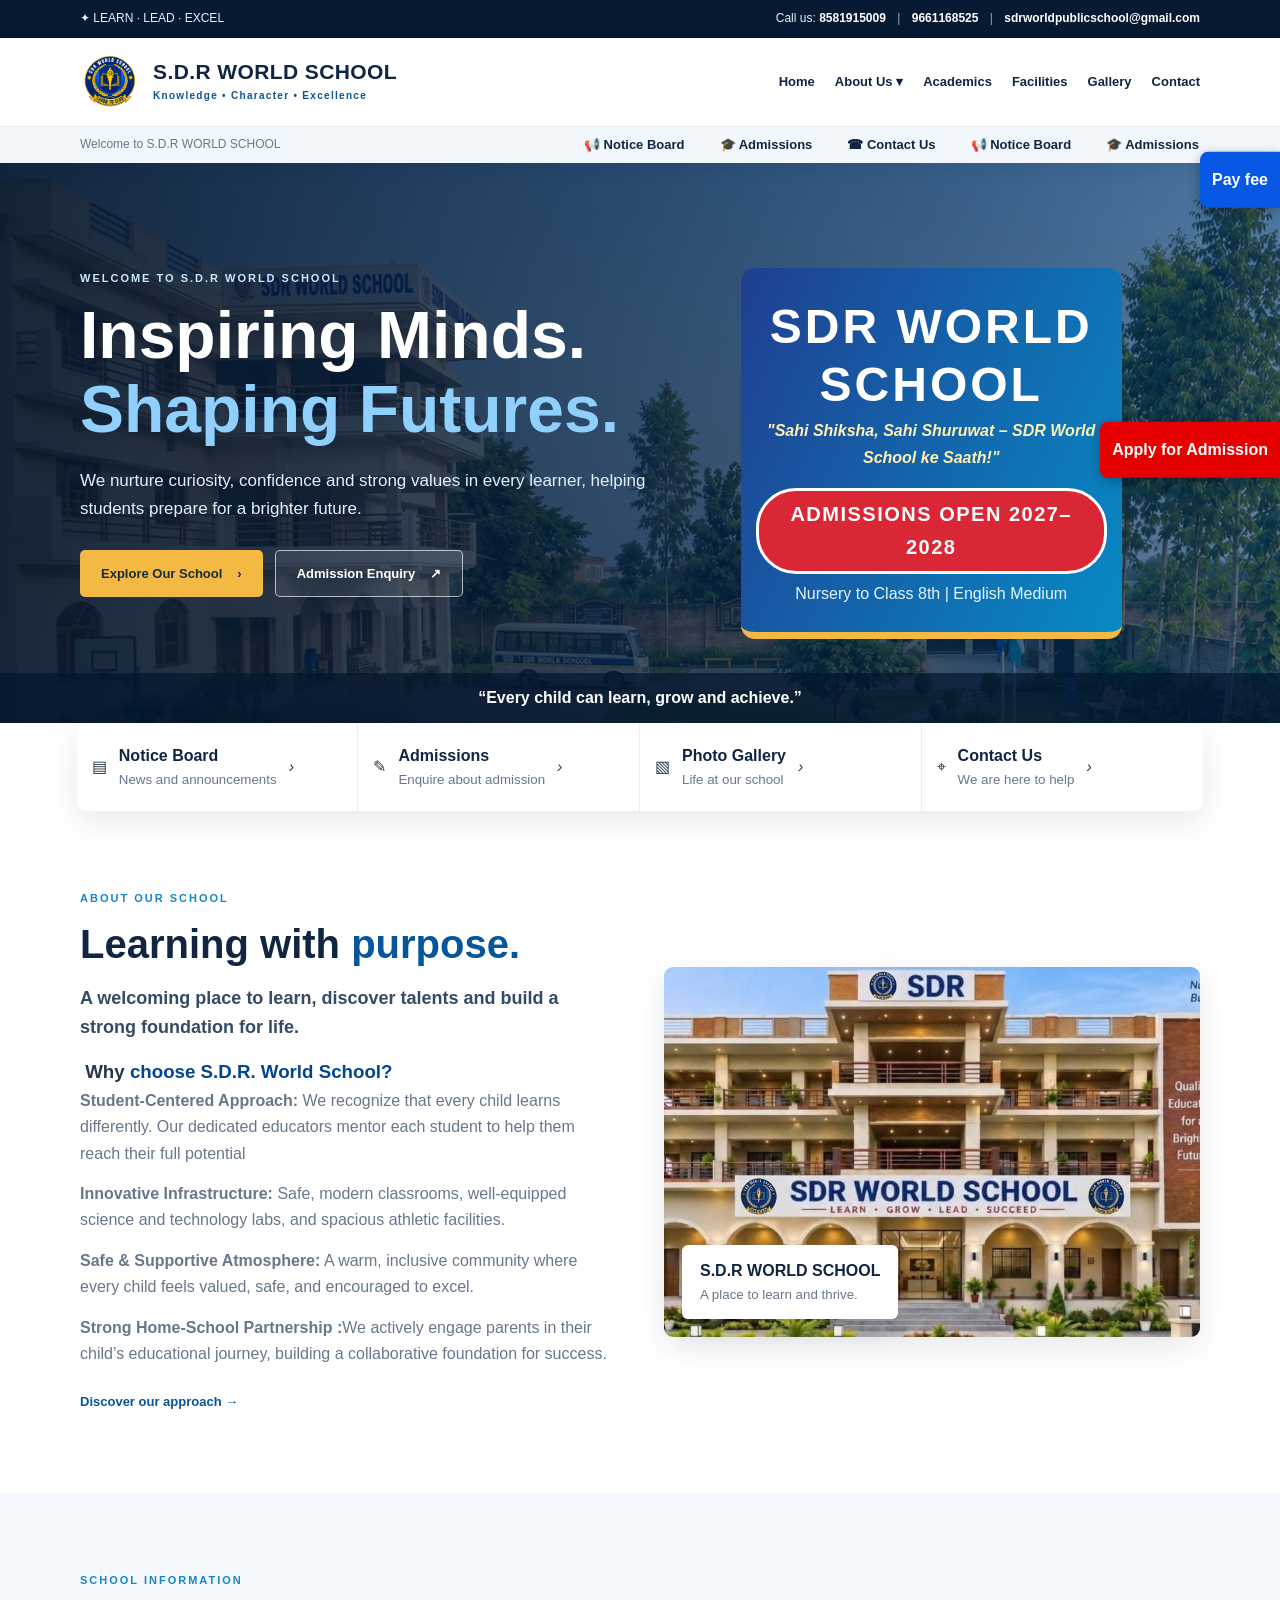
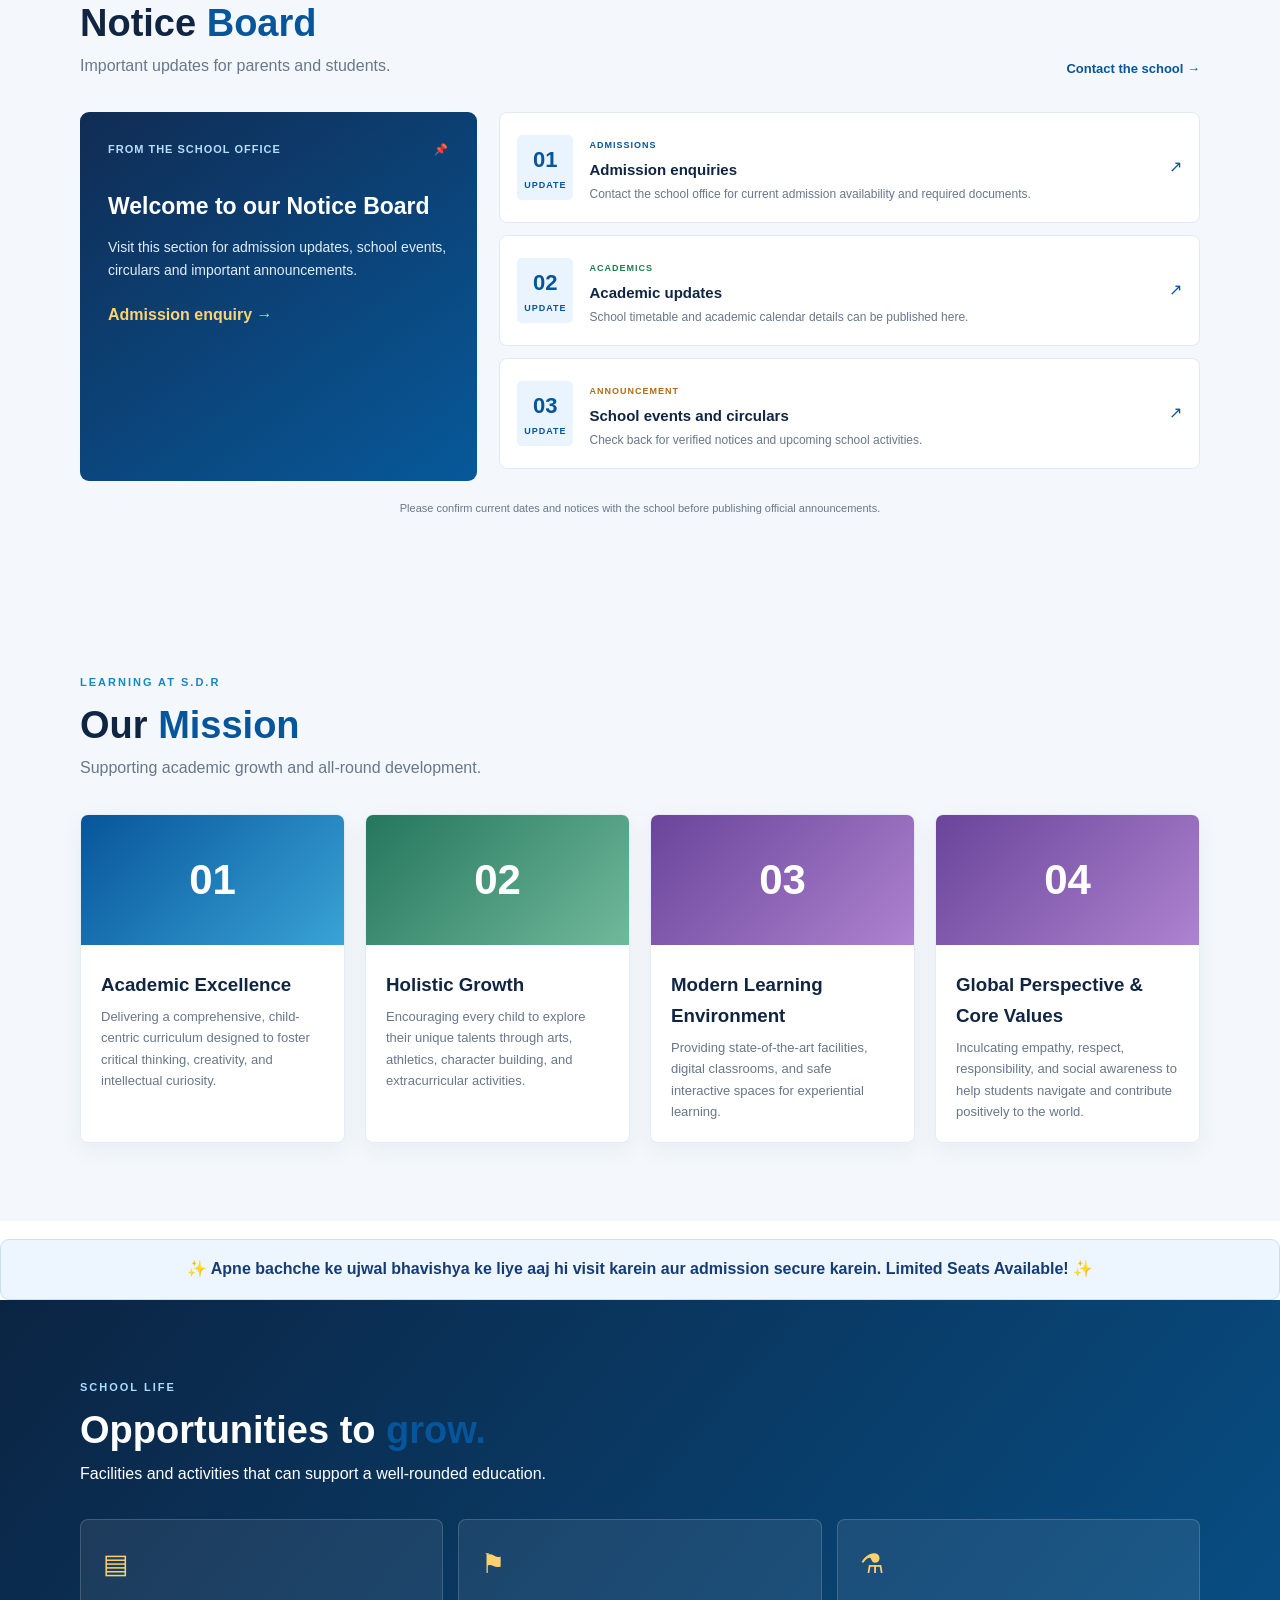
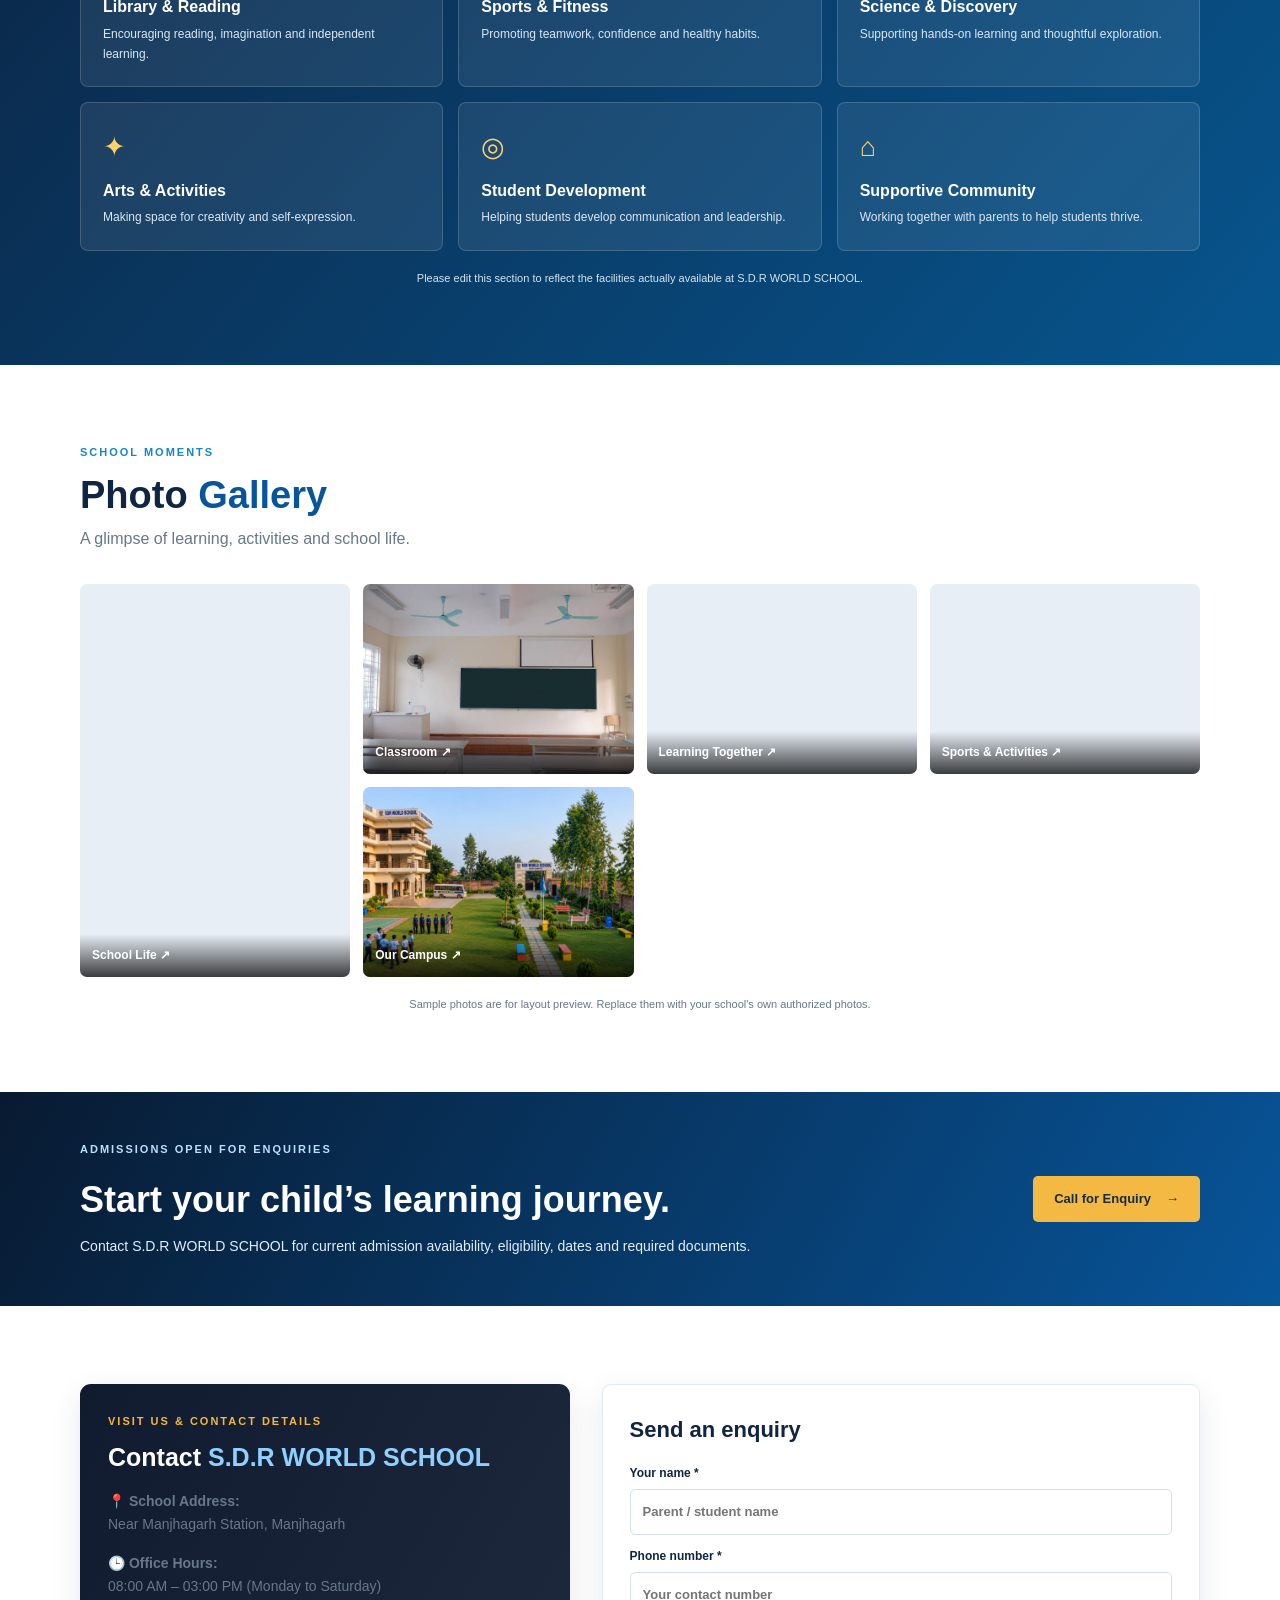
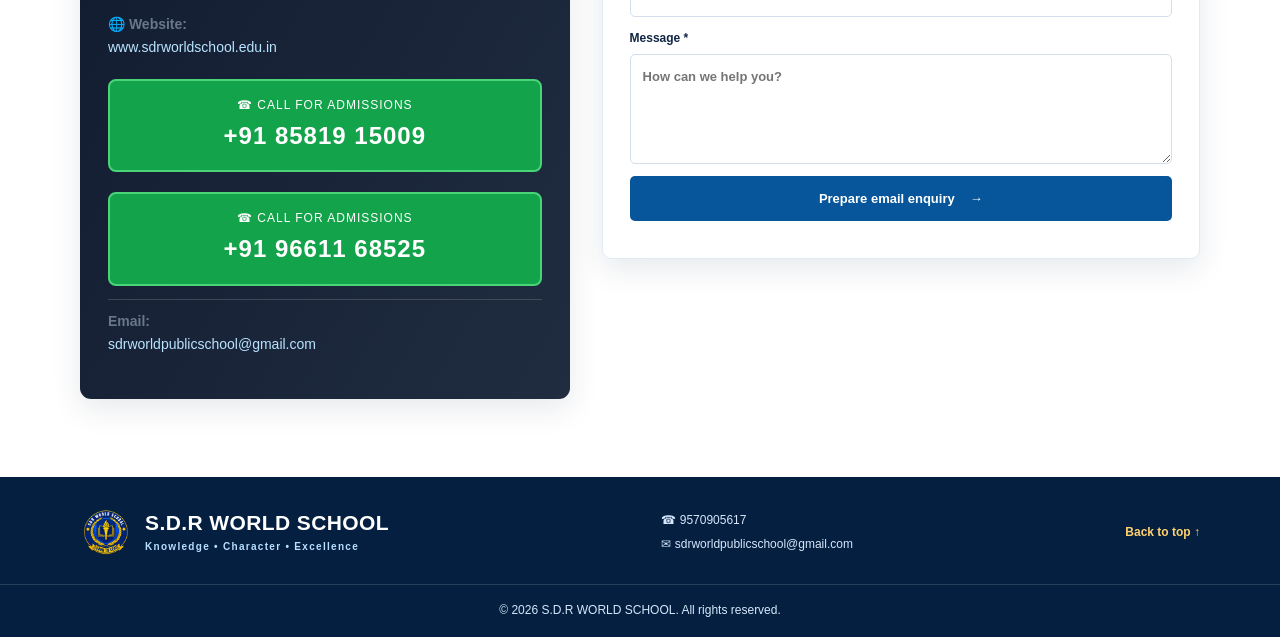
==== commit 3c7607b2: "Add files via upload" ====
--- a/index.html
+++ b/index.html
@@ -12,8 +12,6 @@
 
 <link rel="stylesheet" href="style.css">
 
-<script src="script.js" defer></script>
-
 
 </head>
 <body>
@@ -21,8 +19,6 @@
   <div class="wrap strip-inner">
     <span>✦ LEARN · LEAD · EXCEL</span>
     <span>Call us:
-       <a href="tel:+919570905617">9570905617</a>
-        <span class="top-sep">|</span> 
        <a href="tel:+918581915009">8581915009</a>
         <span class="top-sep">|</span> 
        <a href="tel:+919661168525">9661168525</a>
@@ -37,7 +33,7 @@
     <a class="school-brand" href="#home" aria-label="S.D.R WORLD SCHOOL home">
       
 <img
-  src="logo.png"
+  src="logoo.png"
   alt="S.D.R WORLD SCHOOL Logo"
   class="school-logo">
 
@@ -50,7 +46,27 @@
 
     <nav id="nav">
       <a href="#home">Home</a>
-      <a href="#about">About Us</a>
+      
+<details class="nav-dropdown">
+
+    <summary>About Us ▾</summary>
+
+    <div class="dropdown-menu">
+
+        <a href="#founder">About Founder</a>
+
+        <a href="#principal">Principal's Desk</a>
+
+        <a href="#committee">School Management Committee</a>
+
+        <a href="#staff">Staff Information</a>
+
+        <a href="#security">Security Council</a>
+
+    </div>
+
+</details>
+
       <a href="#academics">Academics</a>
       <a href="#facilities">Facilities</a>
       <a href="#gallery">Gallery</a>
@@ -58,14 +74,27 @@
     </nav>
   </div>
   <div class="nav-bottom">
+    
     <div class="wrap nav-bottom-inner">
-      <span>Welcome to S.D.R WORLD SCHOOL</span>
-      <div>
-        <a href="#notices">Notice Board</a>
-        <a href="#admissions">Admissions</a>
-        <a href="#contact">Contact Us</a>
-      </div>
-    </div>
+
+  <span>Welcome to S.D.R WORLD SCHOOL</span>
+
+  <div class="ticker">
+    <div class="ticker-content">
+
+      <a href="#notices">📢 Notice Board</a>
+      <a href="#admissions">🎓 Admissions</a>
+      <a href="#contact">☎ Contact Us</a>
+
+      <a href="#notices">📢 Notice Board</a>
+      <a href="#admissions">🎓 Admissions</a>
+      <a href="#contact">☎ Contact Us</a>
+
+    </div>
+  </div>
+
+</div>
+
   </div>
 </header>
 <main>
@@ -82,6 +111,14 @@
 
     <div class="hero-image">
   <!-- <img src="student1.png" alt="School Photo"> -->
+
+
+   <div class="promo-header">
+      <h2>SDR WORLD SCHOOL</h2>
+      <p class="promo-motto">"Sahi Shiksha, Sahi Shuruwat – SDR World School ke Saath!"</p>
+      <div class="open-badge">ADMISSIONS OPEN 2027–2028</div>
+      <p>Nursery to Class 8th | English Medium</p>
+    </div>
 </div>
     
     <div class="hero-buttons">
@@ -132,81 +169,6 @@
 </a>
 </div>
 </div>
-<!-- ADMISSIONS PROMOTION: 2027-2028 -->
-<section class="admission-promo" id="admission-promo">
-  <div class="wrap">
-    <div class="promo-header">
-      <h2>SDR WORLD SCHOOL</h2>
-      <p class="promo-motto">"Sahi Shiksha, Sahi Shuruwat – SDR World School ke Saath!"</p>
-      <div class="open-badge">ADMISSIONS OPEN 2027–2028</div>
-      <p>Nursery to Class 8th | English Medium</p>
-    </div>
-
-    <div class="promo-benefits">
-      <article>
-        <span>🌟</span>
-        <h3>SPECIAL SCHOLARSHIP</h3>
-        <p>Early Bird Admission Fee Waiver</p>
-      </article>
-      <article>
-        <span>👧</span>
-        <h3>BETI BACHAO SCHEME</h3>
-        <p>Special Fee Concession for Girls</p>
-      </article>
-      <article>
-        <span>🎒</span>
-        <h3>FREE WELCOME KIT</h3>
-        <p>Bag & Stationery for Early Admissions</p>
-      </article>
-    </div>
-
-    <div class="promo-grid">
-      <article class="promo-card">
-        <h3>📚 PRIMARY & MIDDLE EDUCATION</h3>
-        <ul>
-          <li><b>Experienced Faculty:</b> Loving, caring and trained teachers.</li>
-          <li><b>Smart Classrooms:</b> Audio-visual interactive learning.</li>
-          <li><b>Activity-Based Learning:</b> Play-way and practical methods.</li>
-          <li><b>Remedial Classes:</b> Personal attention for students.</li>
-        </ul>
-      </article>
-
-      <article class="promo-card">
-        <h3>🏫 SCHOOL INFRASTRUCTURE</h3>
-        <ul>
-          <li><b>Computer & Science Lab:</b> Practical learning exposure.</li>
-          <li><b>Kid-Friendly Library:</b> Storybooks and learning materials.</li>
-          <li><b>Safe Transport:</b> Bus facility on nearby routes.</li>
-          <li><b>CCTV Campus:</b> Campus security.</li>
-        </ul>
-      </article>
-
-      <article class="promo-card">
-        <h3>🏆 SPORTS & EXTRA ACTIVITIES</h3>
-        <ul>
-          <li><b>Games & Sports:</b> Badminton, Football, Chess and Athletics.</li>
-          <li><b>Yoga & Fitness:</b> Physical exercises and drills.</li>
-          <li><b>Cultural Programs:</b> Stage activities.</li>
-          <li><b>Arts & Craft:</b> Drawing, painting and creative projects.</li>
-        </ul>
-      </article>
-
-      <article class="promo-card">
-        <h3>🧠 FOUNDATION & VALUES</h3>
-        <ul>
-          <li><b>Public Speaking:</b> Poems, quizzes and debates.</li>
-          <li><b>Spoken English:</b> English communication practice.</li>
-          <li><b>Moral Values:</b> Discipline, respect and good manners.</li>
-          <li><b>Computer Skills:</b> Basic digital learning.</li>
-        </ul>
-      </article>
-    </div>
-
-    <div class="promo-footer">
-      ✨ Apne bachche ke ujwal bhavishya ke liye aaj hi visit karein aur admission secure karein. Limited Seats Available! ✨
-    </div>
-  </div>
-</section>
 
 <section class="section" id="about">
   <div class="wrap about-grid">
@@ -214,8 +176,15 @@
       <div class="kicker">ABOUT OUR SCHOOL</div>
       <h2>Learning with <em>purpose.</em></h2>
       <p class="lead">A welcoming place to learn, discover talents and build a strong foundation for life.</p>
-      <p>At S.D.R WORLD SCHOOL, our goal is to support students through meaningful learning, positive values and opportunities to grow. We aim to encourage independent thinking, creativity, responsibility and respect for others.</p>
-      <p>Our school community works together to help each learner build confidence and develop the skills needed for tomorrow.</p>
+
+
+      <h3>​ Why <B  style="color:rgb(0, 70, 144);"> choose S.D.R. World School? </B></h3>
+      <p> <b>Student-Centered Approach:</b> We recognize that every child learns differently. Our dedicated educators mentor each student to help them reach their full potential</p>
+      <p> <b>Innovative Infrastructure: </b>Safe, modern classrooms, well-equipped science and technology labs, and spacious athletic facilities.</p>
+      <p> <b>​Safe & Supportive Atmosphere:</b> A warm, inclusive community where every child feels valued, safe, and encouraged to excel.
+      </p>
+      <p> <b>​Strong Home-School Partnership :</b>We actively engage parents in their child’s educational journey, building a collaborative foundation for success.</p>
+
       <a class="inline-link" href="#academics">
         Discover our approach <b>→</b>
       </a>
@@ -301,39 +270,67 @@
     <div class="section-title">
       <div>
         <div class="kicker">LEARNING AT S.D.R</div>
-        <h2>Our <em>Approach</em></h2>
+        <h2>Our <em>Mission</em></h2>
         <p>Supporting academic growth and all-round development.</p>
       </div>
     </div>
-    <div class="staff-grid">
+    <div >
+     
+
+
+
+     <div class="staff-grid">
       <article class="staff-card">
         <div class="staff-placeholder">01</div>
         <div class="staff-info">
-          <span>ACADEMIC LEARNING</span>
-          <h3>Strong Foundations</h3>
-          <p>Encouraging curiosity and understanding.</p>
+          <span></span>
+          <h3>​Academic Excellence</h3>
+          <p>Delivering a comprehensive, child-centric curriculum designed to foster critical thinking, creativity, and intellectual curiosity.</p>
         </div>
       </article>
       <article class="staff-card">
         <div class="staff-placeholder alt1">02</div>
         <div class="staff-info">
-          <span>PERSONAL GROWTH</span>
-          <h3>Confidence & Character</h3>
-          <p>Building respect, responsibility and resilience.</p>
+          <span></span>
+          <h3>​Holistic Growth</h3>
+          <p>Encouraging every child to explore their unique talents through arts, athletics, character building, and extracurricular activities.</p>
         </div>
       </article>
 
-      <article class="staff-card">
+       <article class="staff-card">
         <div class="staff-placeholder alt2">03</div>
         <div class="staff-info">
-          <span>CREATIVE DISCOVERY</span>
-          <h3>Skills for Tomorrow</h3>
-          <p>Helping students explore interests and talents.</p>
+          <span></span>
+          <h3>Modern Learning Environment</h3>
+          <p>Providing state-of-the-art facilities, digital classrooms, and safe interactive spaces for experiential learning.</p>
         </div>
       </article>
-    </div>
-  </div>
-</section>
+
+      <article class="staff-card">
+        <div class="staff-placeholder alt2">04</div>
+        <div class="staff-info">
+          <span></span>
+          <h3>Global Perspective & Core Values</h3>
+          <p>Inculcating empathy, respect, responsibility, and social awareness to help students navigate and contribute positively to the world.</p>
+        </div>
+      </article>
+
+</div>
+
+
+      
+    </div>
+  </div>
+</section>
+
+    </div>
+
+    <div class="promo-footer">
+      ✨ Apne bachche ke ujwal bhavishya ke liye aaj hi visit karein aur admission secure karein. Limited Seats Available! ✨
+    </div>
+  </div>
+</section>
+
 
 <section class="facilities-section section" id="facilities">
   <div class="wrap">
@@ -396,7 +393,7 @@
     </div>
     <div class="gallery-grid">
       <button class="gallery-item large" data-src="schoollife.jpeg">
-        <img src="schoollife.jpeg" alt="Students at school">
+       <!-- <img src="schoollife.jpeg" alt="Students at school"> -->
         <span>School Life ↗</span>
       </button>
       <button class="gallery-item" data-src="classroom.jpeg">
@@ -404,16 +401,16 @@
         <span>Classroom ↗</span>
       </button>
       <button class="gallery-item" data-src="learningtogether.avif">
-        <img src="learningtogether.avif" alt="Teacher and students">
+      <!--  <img src="learningtogether.avif" alt="Teacher and students"> -->
         <span>Learning Together ↗</span>
       </button>
       
       <button class="gallery-item" data-src="sport.jpg">
-        <img src="sport.jpg" alt="Students taking part in sports">
+      <!-- <img src="sport.jpg" alt="Students taking part in sports"> --> 
         <span>Sports & Activities ↗</span>
       </button>
       <button class="gallery-item" data-src="campuss.jpeg">
-        <img src="campuss.jpeg" alt="School campus">
+       <img src="campuss.jpeg" alt="School campus"> 
         <span>Our Campus ↗</span>
       </button>
     </div>
@@ -428,7 +425,7 @@
     <h2>Start your child’s learning journey.</h2>
     <p>Contact S.D.R WORLD SCHOOL for current admission availability, eligibility, dates and required documents.</p>
   </div>
-  <a class="btn gold" href="tel:+919570905617">Call for Enquiry 
+  <a class="btn gold" href="tel:+918581915009">Call for Enquiry 
     <span>→</span></a>
   </div>
 </section>
@@ -445,12 +442,16 @@
       <p><strong>🌐 Website:</strong><br>
         <a href="https://www.sdrworldschool.edu.in" target="_blank" rel="noopener">www.sdrworldschool.edu.in</a>
       </p>
-      <a class="admission-call" href="tel:+919570905617">
+      </a>
+      <a class="admission-call" href="tel:+918581915009">
         <small>☎ CALL FOR ADMISSIONS</small>
-        <strong>+91 95709 05617</strong>
         <strong>+91 85819 15009</strong>
+      </a>
+      <a class="admission-call" href="tel:+919661168525">
+        <small>☎ CALL FOR ADMISSIONS</small>
         <strong>+91 96611 68525</strong>
-      </a>
+      </a>    
+       
       <p class="contact-email"><strong>Email:</strong><br>
         <a href="mailto:sdrworldpublicschool@gmail.com">sdrworldpublicschool@gmail.com</a>
       </p>
@@ -482,7 +483,7 @@
     <a class="school-brand footer-brand" href="#home">
       
 <img
-  src="logo.png"
+  src="logoo.png"
   alt="S.D.R WORLD SCHOOL Logo"
   class="school-logo footer-school-logo"
 >
@@ -519,6 +520,11 @@
     Apply for Admission
 </a>
 
-
+<a href="feepage.html" class="apply-admission-btn" id="fee">
+    Pay fee
+</a>
+
+
+<script src="script.js"></script>
 </body>
 </html>
--- a/style.css
+++ b/style.css
@@ -1320,35 +1320,113 @@
         flex-direction: column;
     }
 
-    
+
+/* =================================
+   QUICK LINKS - RESPONSIVE FIX
+================================= */
+
 .quick-links {
+    display: block;
+    width: 100%;
+    margin: 0;
+    position: relative;
+    z-index: 3;
+}
+
+.quick-grid {
     display: grid;
     grid-template-columns: repeat(4, minmax(0, 1fr));
-    margin: 25px auto 0;
-    position: relative;
-    z-index: 5;
-    width: 88%;
-    background: white;
-    box-shadow: 0 8px 30px #062c5818;
-    border-radius: 12px;
+    width: min(1120px, 90%);
+    margin: 0 auto;
+    background: #fff;
+    border-radius: 9px;
     overflow: hidden;
-}
-
-.quick-links a {
+    box-shadow: var(--shadow);
+}
+
+.quick-grid a {
     display: flex;
     flex-direction: row;
     align-items: center;
-    justify-content: space-between;
+    justify-content: flex-start;
     gap: 12px;
     min-width: 0;
-    padding: 25px 20px;
-    border-right: 1px solid #e7edf5;
-    transition: background 0.2s;
-}
-
-.quick-links a:hover {
-    background: var(--light-blue);
-}
+    padding: 20px 15px;
+    border-right: 1px solid #e8eef5;
+    border-bottom: none;
+}
+
+.quick-grid a:last-child {
+    border-right: none;
+}
+
+.quick-grid a > span:nth-child(2) {
+    min-width: 0;
+}
+
+.quick-grid b {
+    font-size: 16px;
+}
+
+.quick-grid small {
+    font-size: 13px;
+}
+
+.quick-grid i {
+    margin-left: auto;
+}
+
+/* TABLET */
+@media (max-width: 900px) {
+    .quick-grid {
+        grid-template-columns: repeat(2, minmax(0, 1fr));
+    }
+
+    .quick-grid a:nth-child(2) {
+        border-right: none;
+    }
+
+    .quick-grid a {
+        border-bottom: 1px solid #e8eef5;
+    }
+
+    .quick-grid a:nth-child(n+3) {
+        border-bottom: none;
+    }
+}
+
+/* MOBILE */
+@media (max-width: 650px) {
+    .quick-grid {
+        width: 90%;
+        grid-template-columns: 1fr;
+        margin: 0 auto;
+    }
+
+    .quick-grid a {
+        padding: 16px;
+        border-right: none;
+        border-bottom: 1px solid #e8eef5;
+    }
+
+    .quick-grid a:nth-child(n+3) {
+        border-bottom: 1px solid #e8eef5;
+    }
+
+    .quick-grid a:last-child {
+        border-bottom: none;
+    }
+
+    .quick-grid b {
+        font-size: 15px;
+    }
+
+    .quick-grid small {
+        font-size: 12px;
+    }
+}
+
+
 
 
     .quick-grid a {
@@ -1451,6 +1529,8 @@
     .quick-grid {
         grid-template-columns: repeat(2, 1fr);
     }
+
+    
 }
 
 
@@ -1495,7 +1575,190 @@
 
 
 
-
-
-
-
+#fee {
+    position: fixed;
+    right: 0;
+    top: 20%;
+    transform: translateY(-50%);
+    background: #0758e4;
+    color: white;
+    padding: 15px 12px;
+    font-size: 16px;
+    font-weight: bold;
+    text-decoration: none;
+    border-radius: 8px 0 0 8px;
+    z-index: 9999;
+    box-shadow: 0 3px 12px rgba(0,0,0,0.3);
+    transition: 0.3s;
+}
+
+#fee:hover {
+    background: #0451b5;
+    padding-right: 20px;
+    color: white;
+}
+
+/* Moving Navigation Ticker */
+
+.nav-bottom-inner {
+    overflow: hidden;
+}
+
+.ticker {
+    width: 55%;
+    overflow: hidden;
+    white-space: nowrap;
+}
+
+.ticker-content {
+    display: flex;
+    align-items: center;
+    gap: 35px;
+    width: max-content;
+    animation: moveTicker 15s linear infinite;
+}
+
+.ticker-content a {
+    display: inline-block;
+    font-weight: bold;
+    color: #102542;
+    animation: popEffect 1.5s ease-in-out infinite;
+}
+
+@keyframes moveTicker {
+    from {
+        transform: translateX(0);
+    }
+
+    to {
+        transform: translateX(-50%);
+    }
+}
+
+@keyframes popEffect {
+    0%, 100% {
+        transform: scale(1);
+    }
+
+    50% {
+        transform: scale(1.08);
+    }
+}
+
+/* Pause when mouse hovers */
+.ticker:hover .ticker-content {
+    animation-play-state: paused;
+}
+
+/* ABOUT US DROPDOWN */
+
+.nav-dropdown {
+    position: relative;
+}
+
+.nav-dropdown summary {
+    list-style: none;
+    cursor: pointer;
+    font-size: 13px;
+    font-weight: 700;
+    color: var(--navy);
+}
+
+.nav-dropdown summary::-webkit-details-marker {
+    display: none;
+}
+
+.nav-dropdown summary:hover {
+    color: var(--sky);
+}
+
+.dropdown-menu {
+    position: absolute;
+    top: 100%;
+    left: 0;
+    width: 245px;
+    background: white;
+    box-shadow: 0 8px 25px rgba(0,0,0,0.15);
+    border-radius: 7px;
+    padding: 8px 0;
+    z-index: 999;
+}
+
+.dropdown-menu a {
+    display: block;
+    padding: 11px 15px;
+    color: var(--navy);
+    font-size: 13px;
+    border-bottom: 1px solid #edf1f5;
+}
+
+.dropdown-menu a:hover {
+    background: #edf6ff;
+    color: var(--blue);
+    padding-left: 20px;
+}
+
+/* Mobile Blue Admission Box Adjustment */
+
+@media (max-width: 650px) {
+
+    .promo-header {
+        width: 88%;
+        margin: 0 auto;
+        padding: 16px 10px;
+        border-radius: 10px;
+    }
+
+    .promo-header h2 {
+        font-size: 23px;
+        letter-spacing: 1px;
+    }
+
+    .promo-motto {
+        font-size: 11px;
+        margin: 5px 0;
+    }
+
+    .open-badge {
+        font-size: 12px;
+        padding: 5px 12px;
+        border-width: 2px;
+        margin: 5px 0;
+    }
+
+    .promo-header > p:last-child {
+        font-size: 12px;
+    }
+
+}
+
+
+
+/* 4 Academic Boxes in One Row */
+
+.staff-grid {
+    display: grid;
+    grid-template-columns: repeat(4, 1fr);
+    gap: 20px;
+    width: 100%;
+}
+
+.staff-card {
+    width: 100%;
+    min-width: 0;
+}
+
+/* Tablet */
+@media (max-width: 900px) {
+    .staff-grid {
+        grid-template-columns: repeat(2, 1fr);
+    }
+}
+
+/* Mobile */
+@media (max-width: 650px) {
+    .staff-grid {
+        grid-template-columns: repeat(2, 1fr);
+        gap: 12px;
+    }
+}
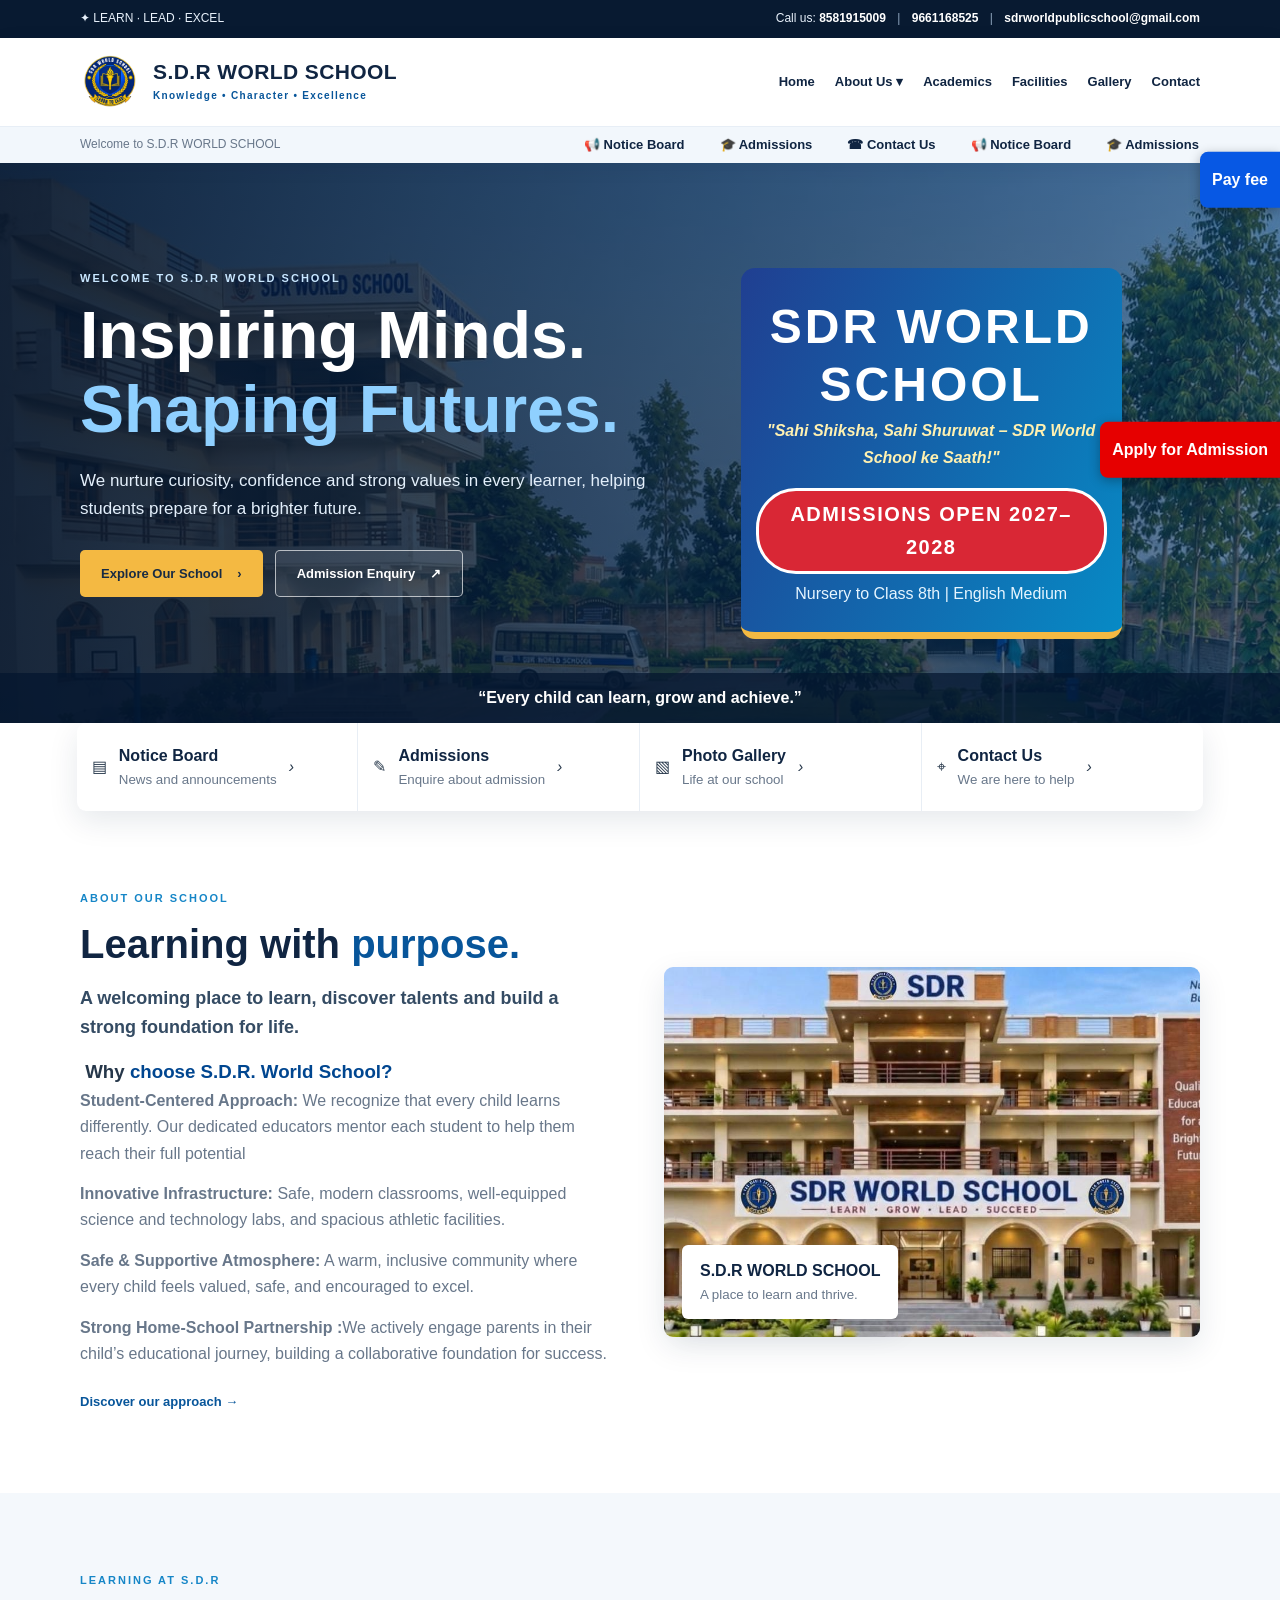
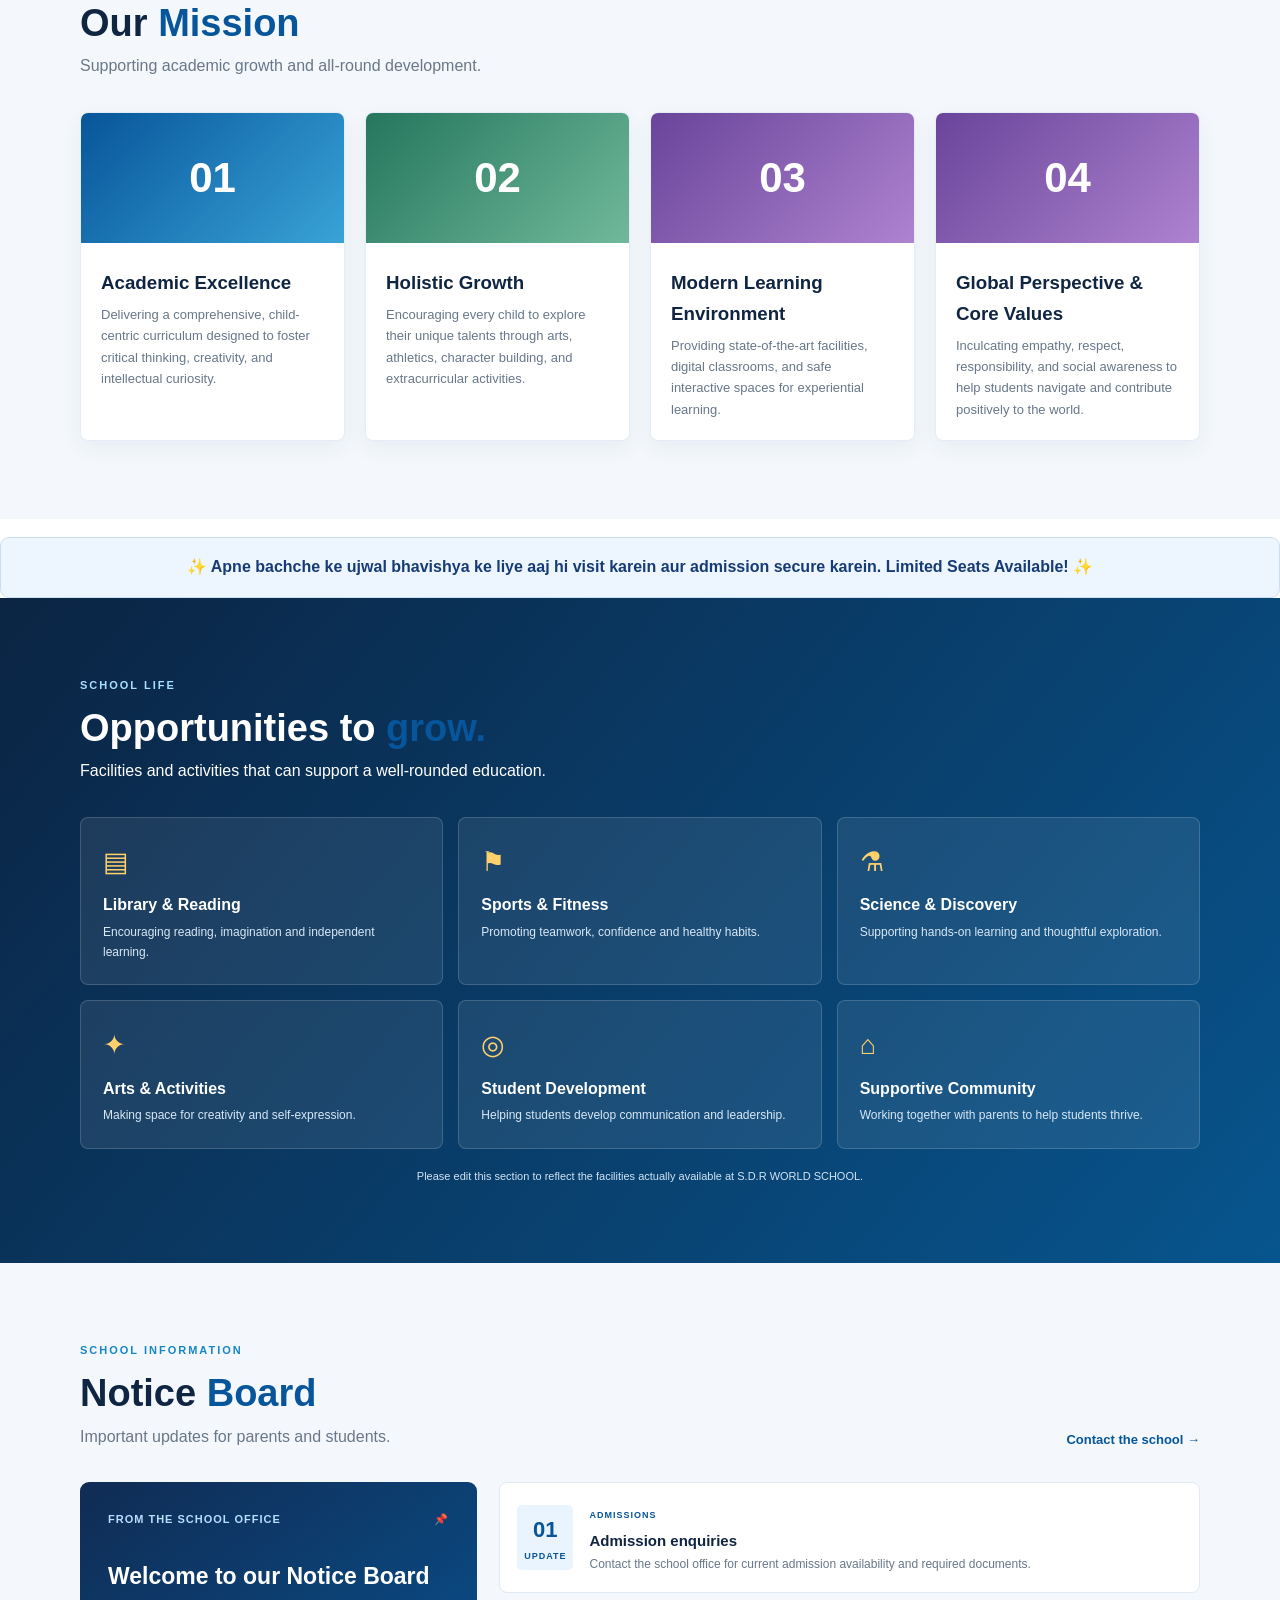
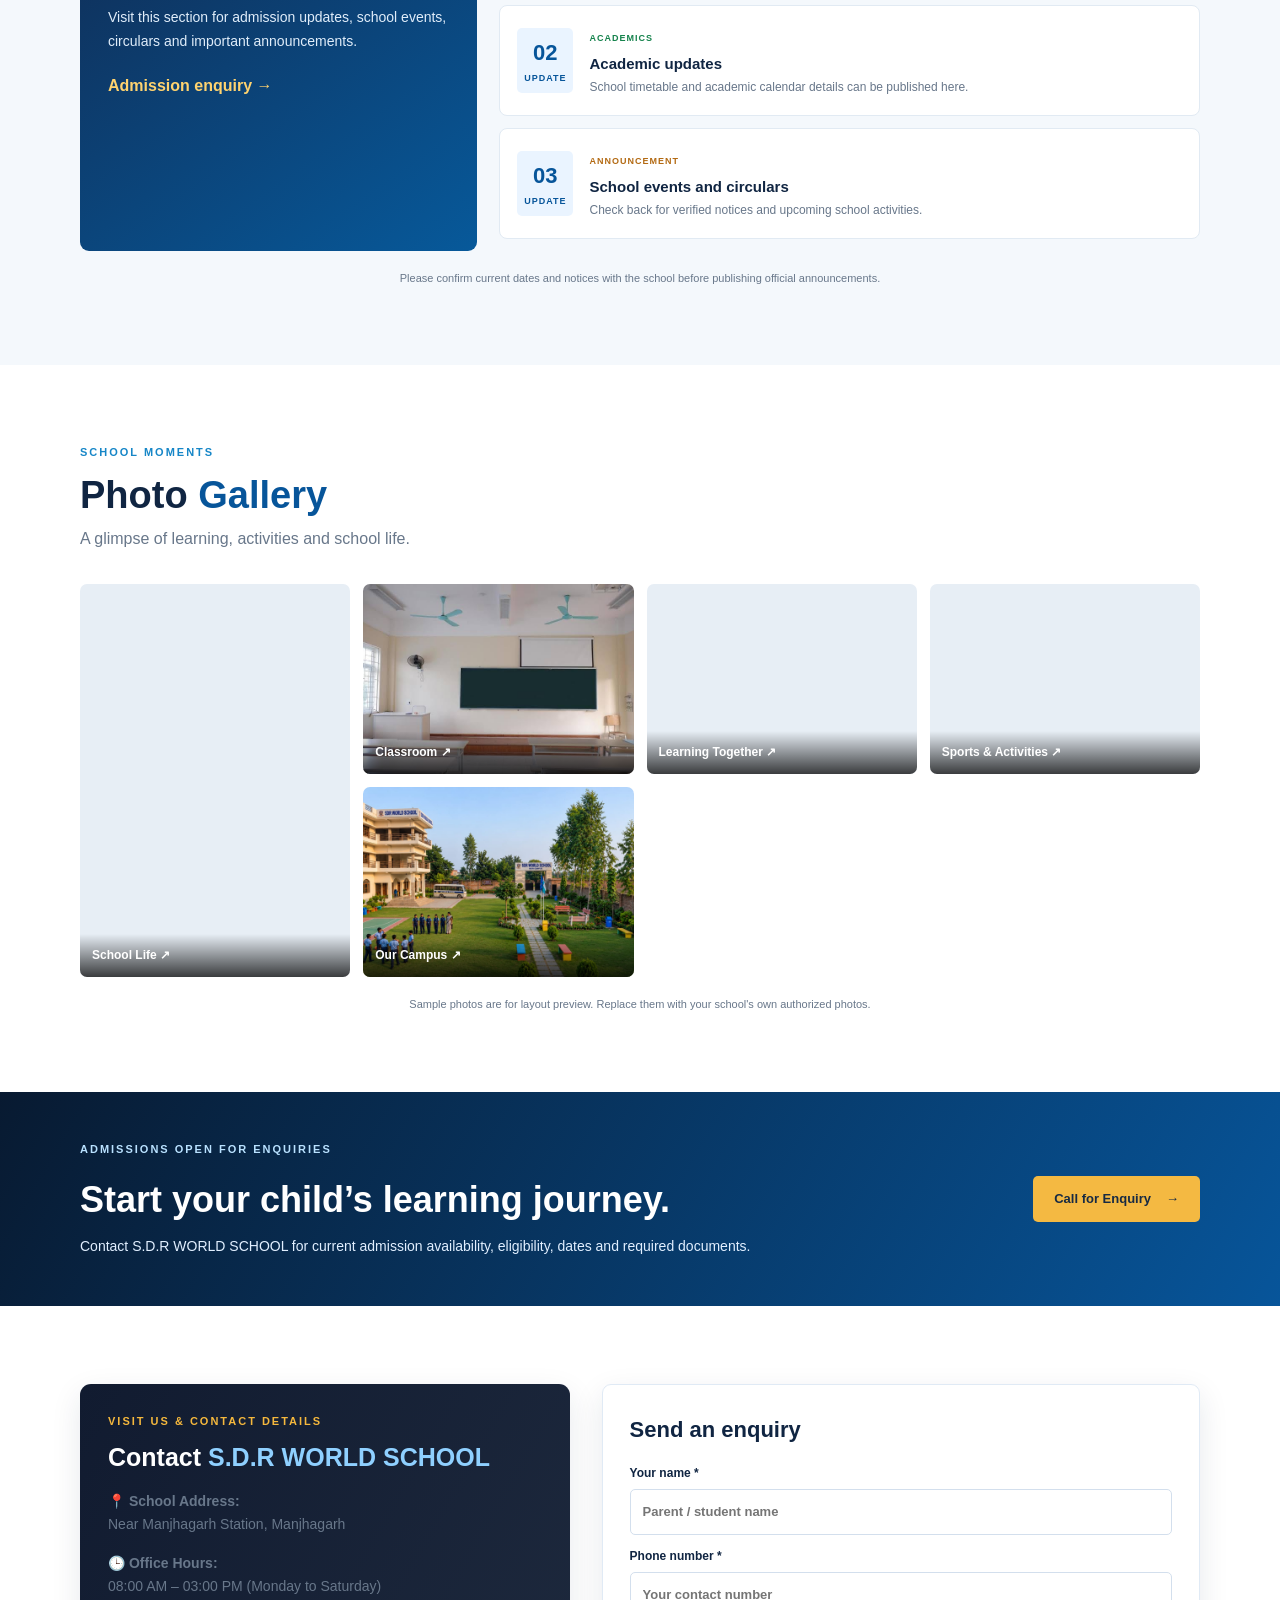
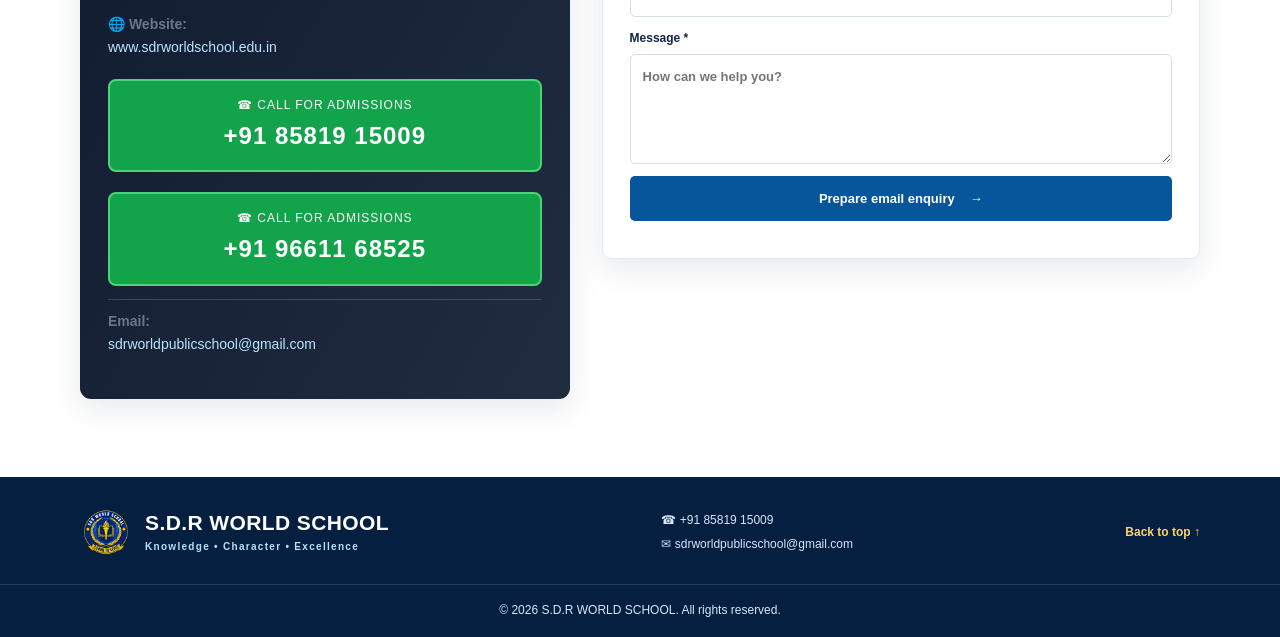
==== commit 82c6a5c1: "Add files via upload" ====
--- a/index.html
+++ b/index.html
@@ -199,71 +199,9 @@
     </div>
   </section>
 
-<section class="notice-section section" id="notices">
-  <div class="wrap">
-    <div class="section-title"><div>
-      <div class="kicker">SCHOOL INFORMATION</div>
-      <h2>Notice <em>Board</em></h2>
-      <p>Important updates for parents and students.</p>
-    </div>
-    <a class="inline-link" href="#contact">Contact the school →</a>
-  </div>
-  <div class="notice-layout">
-    <div class="notice-feature">
-      <div class="notice-feature-top">
-        <span>FROM THE SCHOOL OFFICE</span>
-        <span class="pin">📌</span>
-      </div>
-      <h3>Welcome to our Notice Board</h3>
-      <p>Visit this section for admission updates, school events, circulars and important announcements.</p>
-      <a href="#admissions">Admission enquiry <b>→</b></a>
-    </div>
-    
-    <div class="notice-list">
-<article class="notice">
-  <div class="date">
-    <b>01</b>
-    <span>UPDATE</span>
-  </div>
-  <div>
-    <span class="tag">ADMISSIONS</span>
-    <h3>Admission enquiries</h3>
-    <p>Contact the school office for current admission availability and required documents.</p>
-  </div>
-  <span class="arrow">↗</span>
-</article>
-
-
-<article class="notice">
-  <div class="date"><b>02</b>
-    <span>UPDATE</span>
-  </div>
-  <div>
-    <span class="tag green">ACADEMICS</span>
-    <h3>Academic updates</h3>
-    <p>School timetable and academic calendar details can be published here.</p>
-  </div>
-  <span class="arrow">↗</span>
-</article>
-
-<article class="notice">
-  <div class="date"><b>03</b>
-    <span>UPDATE</span>
-  </div>
-  <div>
-    <span class="tag orange">ANNOUNCEMENT</span>
-    <h3>School events and circulars</h3>
-    <p>Check back for verified notices and upcoming school activities.</p>
-  </div>
-  <span class="arrow">↗</span>
-</article>
-
-</div>
-</div>
-
-<p class="notice-warning">Please confirm current dates and notices with the school before publishing official announcements.</p>
-</div>
-</section>
+
+
+  <!---->
 
 <section class="section admin-section" id="academics">
   <div class="wrap">
@@ -380,6 +318,72 @@
 </div>
 </section>
 
+  <section class="notice-section section" id="notices">
+  <div class="wrap">
+    <div class="section-title"><div>
+      <div class="kicker">SCHOOL INFORMATION</div>
+      <h2>Notice <em>Board</em></h2>
+      <p>Important updates for parents and students.</p>
+    </div>
+    <a class="inline-link" href="#contact">Contact the school →</a>
+  </div>
+
+  <div class="notice-layout">
+    <div class="notice-feature">
+      <div class="notice-feature-top">
+        <span>FROM THE SCHOOL OFFICE</span>
+        <span class="pin">📌</span>
+      </div>
+      <h3>Welcome to our Notice Board</h3>
+      <p>Visit this section for admission updates, school events, circulars and important announcements.</p>
+      <a href="#admissions">Admission enquiry <b>→</b></a>
+    </div>
+    
+    <div class="notice-list">
+<article class="notice">
+  <div class="date">
+    <b>01</b>
+    <span>UPDATE</span>
+  </div>
+  <div>
+    <span class="tag">ADMISSIONS</span>
+    <h3>Admission enquiries</h3>
+    <p>Contact the school office for current admission availability and required documents.</p>
+  </div>
+  <span class="arrow"></span>
+</article>
+
+
+<article class="notice">
+  <div class="date"><b>02</b>
+    <span>UPDATE</span>
+  </div>
+  <div>
+    <span class="tag green">ACADEMICS</span>
+    <h3>Academic updates</h3>
+    <p>School timetable and academic calendar details can be published here.</p>
+  </div>
+  <span class="arrow"></span>
+</article>
+
+<article class="notice">
+  <div class="date"><b>03</b>
+    <span>UPDATE</span>
+  </div>
+  <div>
+    <span class="tag orange">ANNOUNCEMENT</span>
+    <h3>School events and circulars</h3>
+    <p>Check back for verified notices and upcoming school activities.</p>
+  </div>
+  <span class="arrow"></span>
+</article>
+
+</div>
+</div>
+
+<p class="notice-warning">Please confirm current dates and notices with the school before publishing official announcements.</p>
+</div>
+</section>
 
 
 <section class="section gallery-section" id="gallery">
@@ -494,7 +498,7 @@
       </span>
     </a>
     <div class="footer-contact">
-      <a href="tel:+919570905617">☎ 9570905617</a>
+      <a href="tel:+91 85819 15009">☎ +91 85819 15009</a>
       <a href="mailto:sdrworldpublicschool@gmail.com">✉ sdrworldpublicschool@gmail.com</a>
     </div>
     <a href="#home">Back to top ↑</a>
